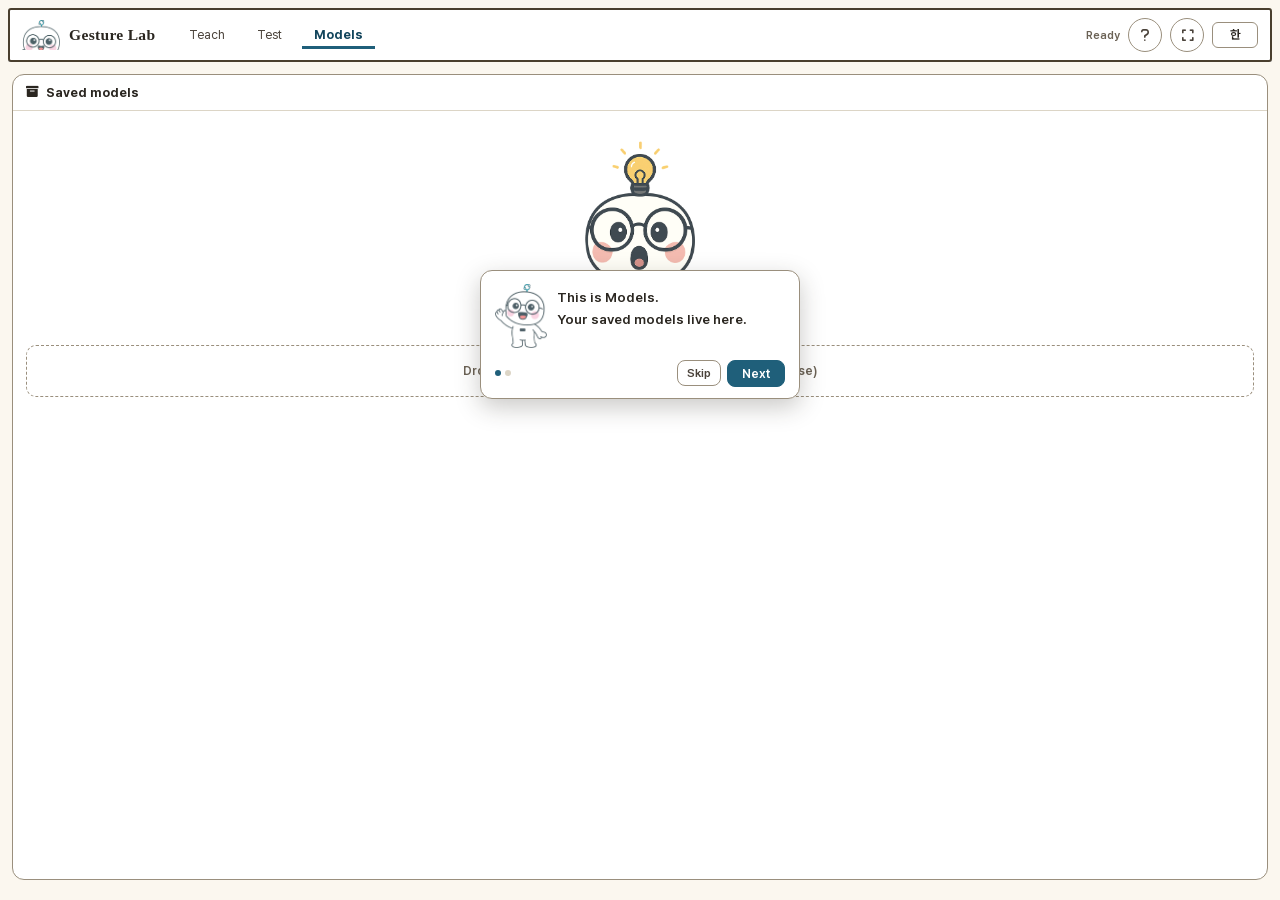
==== storage.html @ 45079a60 "시험실 교통정리 — 관찰하기 모드 신설 + 단계 표시줄 반응형 - 관찰하기(기본 모드): 손/얼굴/포즈/사물 눈을 켜고 끄며 학습 없이 바로 본다   · 왼쪽: 무엇을 볼까요 토글" ====
<!DOCTYPE html>
<html lang="ko">
<head>
<meta charset="utf-8">
<meta name="viewport" content="width=device-width,initial-scale=1">
<title>제스처 랩 — 보관함</title>
<link rel="icon" type="image/png" href="assets/img/favicon.png">
<link rel="manifest" href="manifest.webmanifest">
<meta name="theme-color" content="#FBF7EF">
<link rel="stylesheet" href="assets/fonts/pretendard.css?v=16">
<link rel="stylesheet" href="css/all.min.css?v=16">
<link rel="stylesheet" href="css/ui.css?v=16">
<link rel="stylesheet" href="css/theme-maker.css?v=16">
<link rel="stylesheet" href="css/app.css?v=16">
</head>
<body>

<header data-tab="storage.html"></header>

<div id="glMain">
  <div class="pan" style="flex:1">
    <div class="ph"><i class="fa-solid fa-box-archive"></i>저장한 모델</div>
    <div class="pb">
      <div id="stEmpty" class="hint" style="margin-top:0;display:none">
        <img src="assets/img/pibo-idea.png" alt="" style="width:110px;display:block;margin:18px auto 10px">
        <div style="text-align:center;font-size:12.5px">
          아직 저장한 모델이 없어요.<br><a href="index.html" style="color:var(--acc-ink)">학습실</a>에서 만들어 보세요.
        </div>
      </div>
      <div style="overflow-x:auto">
        <table id="stTable" style="display:none">
          <thead>
            <tr><th>이름</th><th>무엇을 보나</th><th>종류</th><th>예시</th><th>맞힌 비율</th><th>만든 날</th><th></th></tr>
          </thead>
          <tbody id="stBody"></tbody>
        </table>
      </div>

      <div class="dropzone" id="dropZone">
        내보낸 zip 파일을 여기에 놓으면 다시 들어와요. (눌러서 고르기)
      </div>
      <input type="file" id="impFile" accept=".zip" style="display:none">
    </div>
  </div>
</div>

<div id="toast"></div>

<script src="lib/nav.js?v=16"></script>
<script src="lib/i18n.js?v=16"></script>
<script src="lib/tour.js?v=16"></script>
<script src="vendor/tfjs/tf.min.js"></script>
<script src="lib/jszip.min.js"></script>
<script type="module" src="lib/storage_page.js?v=16"></script>
</body>
</html>
---- assets/fonts/pretendard.css ----
/*
Copyright (c) 2021 Kil Hyung-jin, with Reserved Font Name Pretendard.
https://github.com/orioncactus/pretendard

This Font Software is licensed under the SIL Open Font License, Version 1.1.
This license is copied below, and is also available with a FAQ at:
http://scripts.sil.org/OFL
*/
/* [0] */
@font-face {
	font-family: 'Pretendard Variable';
	font-style: normal;
	font-display: swap;
	font-weight: 45 920;
	src: url(./woff2-dynamic-subset/PretendardVariable.subset.0.woff2) format('woff2-variations');
	unicode-range: U+f9ca-fa0b, U+ff03-ff05, U+ff07, U+ff0a-ff0b, U+ff0d-ff19, U+ff1b, U+ff1d, U+ff20-ff5b, U+ff5d, U+ffe0-ffe3, U+ffe5-ffe6;
}

/* [1] */
@font-face {
	font-family: 'Pretendard Variable';
	font-style: normal;
	font-display: swap;
	font-weight: 45 920;
	src: url(./woff2-dynamic-subset/PretendardVariable.subset.1.woff2) format('woff2-variations');
	unicode-range: U+d723-d728, U+d72a-d733, U+d735-d748, U+d74a-d74f, U+d752-d753, U+d755-d757, U+d75a-d75f, U+d762-d764, U+d766-d768, U+d76a-d76b, U+d76d-d76f, U+d771-d787, U+d789-d78b, U+d78d-d78f, U+d791-d797, U+d79a, U+d79c, U+d79e-d7a3, U+f900-f909, U+f90b-f92e;
}

/* [2] */
@font-face {
	font-family: 'Pretendard Variable';
	font-style: normal;
	font-display: swap;
	font-weight: 45 920;
	src: url(./woff2-dynamic-subset/PretendardVariable.subset.2.woff2) format('woff2-variations');
	unicode-range: U+d679-d68b, U+d68e-d69e, U+d6a0, U+d6a2-d6a7, U+d6a9-d6c3, U+d6c6-d6c7, U+d6c9-d6cb, U+d6cd-d6d3, U+d6d5-d6d6, U+d6d8-d6e3, U+d6e5-d6e7, U+d6e9-d6fb, U+d6fd-d717, U+d719-d71f, U+d721-d722;
}

/* [3] */
@font-face {
	font-family: 'Pretendard Variable';
	font-style: normal;
	font-display: swap;
	font-weight: 45 920;
	src: url(./woff2-dynamic-subset/PretendardVariable.subset.3.woff2) format('woff2-variations');
	unicode-range: U+d5bc-d5c7, U+d5ca-d5cb, U+d5cd-d5cf, U+d5d1-d5d7, U+d5d9-d5da, U+d5dc, U+d5de-d5e3, U+d5e6-d5e7, U+d5e9-d5eb, U+d5ed-d5f6, U+d5f8, U+d5fa-d5ff, U+d602-d603, U+d605-d607, U+d609-d60f, U+d612-d613, U+d616-d61b, U+d61d-d637, U+d63a-d63b, U+d63d-d63f, U+d641-d647, U+d64a-d64c, U+d64e-d653, U+d656-d657, U+d659-d65b, U+d65d-d666, U+d668, U+d66a-d678;
}

/* [4] */
@font-face {
	font-family: 'Pretendard Variable';
	font-style: normal;
	font-display: swap;
	font-weight: 45 920;
	src: url(./woff2-dynamic-subset/PretendardVariable.subset.4.woff2) format('woff2-variations');
	unicode-range: U+d507, U+d509-d50b, U+d50d-d513, U+d515-d53b, U+d53e-d53f, U+d541-d543, U+d545-d54c, U+d54e, U+d550, U+d552-d557, U+d55a-d55b, U+d55d-d55f, U+d561-d564, U+d566-d567, U+d56a, U+d56c, U+d56e-d573, U+d576-d577, U+d579-d583, U+d585-d586, U+d58a-d5a4, U+d5a6-d5bb;
}

/* [5] */
@font-face {
	font-family: 'Pretendard Variable';
	font-style: normal;
	font-display: swap;
	font-weight: 45 920;
	src: url(./woff2-dynamic-subset/PretendardVariable.subset.5.woff2) format('woff2-variations');
	unicode-range: U+d464-d477, U+d47a-d47b, U+d47d-d47f, U+d481-d487, U+d489-d48a, U+d48c, U+d48e-d4e7, U+d4e9-d503, U+d505-d506;
}

/* [6] */
@font-face {
	font-family: 'Pretendard Variable';
	font-style: normal;
	font-display: swap;
	font-weight: 45 920;
	src: url(./woff2-dynamic-subset/PretendardVariable.subset.6.woff2) format('woff2-variations');
	unicode-range: U+d3bf-d3c7, U+d3ca-d3cf, U+d3d1-d3eb, U+d3ee-d3ef, U+d3f1-d3f3, U+d3f5-d3fb, U+d3fd-d400, U+d402-d45b, U+d45d-d463;
}

/* [7] */
@font-face {
	font-family: 'Pretendard Variable';
	font-style: normal;
	font-display: swap;
	font-weight: 45 920;
	src: url(./woff2-dynamic-subset/PretendardVariable.subset.7.woff2) format('woff2-variations');
	unicode-range: U+d2ff, U+d302-d304, U+d306-d30b, U+d30f, U+d311-d313, U+d315-d31b, U+d31e, U+d322-d324, U+d326-d327, U+d32a-d32b, U+d32d-d32f, U+d331-d337, U+d339-d33c, U+d33e-d37b, U+d37e-d37f, U+d381-d383, U+d385-d38b, U+d38e-d390, U+d392-d397, U+d39a-d39b, U+d39d-d39f, U+d3a1-d3a7, U+d3a9-d3aa, U+d3ac, U+d3ae-d3b3, U+d3b5-d3b7, U+d3b9-d3bb, U+d3bd-d3be;
}

/* [8] */
@font-face {
	font-family: 'Pretendard Variable';
	font-style: normal;
	font-display: swap;
	font-weight: 45 920;
	src: url(./woff2-dynamic-subset/PretendardVariable.subset.8.woff2) format('woff2-variations');
	unicode-range: U+d257-d27f, U+d281-d29b, U+d29d-d29f, U+d2a1-d2ab, U+d2ad-d2b7, U+d2ba-d2bb, U+d2bd-d2bf, U+d2c1-d2c7, U+d2c9-d2ef, U+d2f2-d2f3, U+d2f5-d2f7, U+d2f9-d2fe;
}

/* [9] */
@font-face {
	font-family: 'Pretendard Variable';
	font-style: normal;
	font-display: swap;
	font-weight: 45 920;
	src: url(./woff2-dynamic-subset/PretendardVariable.subset.9.woff2) format('woff2-variations');
	unicode-range: U+d1b4, U+d1b6-d1f3, U+d1f5-d22b, U+d22e-d22f, U+d231-d233, U+d235-d23b, U+d23d-d240, U+d242-d256;
}

/* [10] */
@font-face {
	font-family: 'Pretendard Variable';
	font-style: normal;
	font-display: swap;
	font-weight: 45 920;
	src: url(./woff2-dynamic-subset/PretendardVariable.subset.10.woff2) format('woff2-variations');
	unicode-range: U+d105-d12f, U+d132-d133, U+d135-d137, U+d139-d13f, U+d141-d142, U+d144, U+d146-d14b, U+d14e-d14f, U+d151-d153, U+d155-d15b, U+d15e-d187, U+d189-d19f, U+d1a2-d1a3, U+d1a5-d1a7, U+d1a9-d1af, U+d1b2-d1b3;
}

/* [11] */
@font-face {
	font-family: 'Pretendard Variable';
	font-style: normal;
	font-display: swap;
	font-weight: 45 920;
	src: url(./woff2-dynamic-subset/PretendardVariable.subset.11.woff2) format('woff2-variations');
	unicode-range: U+d04b-d04f, U+d051-d057, U+d059-d06b, U+d06d-d06f, U+d071-d073, U+d075-d07b, U+d07e-d0a3, U+d0a6-d0a7, U+d0a9-d0ab, U+d0ad-d0b3, U+d0b6, U+d0b8, U+d0ba-d0bf, U+d0c2-d0c3, U+d0c5-d0c7, U+d0c9-d0cf, U+d0d2, U+d0d6-d0db, U+d0de-d0df, U+d0e1-d0e3, U+d0e5-d0eb, U+d0ee-d0f0, U+d0f2-d104;
}

/* [12] */
@font-face {
	font-family: 'Pretendard Variable';
	font-style: normal;
	font-display: swap;
	font-weight: 45 920;
	src: url(./woff2-dynamic-subset/PretendardVariable.subset.12.woff2) format('woff2-variations');
	unicode-range: U+cfa2-cfc3, U+cfc5-cfdf, U+cfe2-cfe3, U+cfe5-cfe7, U+cfe9-cff4, U+cff6-cffb, U+cffd-cfff, U+d001-d003, U+d005-d017, U+d019-d033, U+d036-d037, U+d039-d03b, U+d03d-d04a;
}

/* [13] */
@font-face {
	font-family: 'Pretendard Variable';
	font-style: normal;
	font-display: swap;
	font-weight: 45 920;
	src: url(./woff2-dynamic-subset/PretendardVariable.subset.13.woff2) format('woff2-variations');
	unicode-range: U+cef0-cef3, U+cef6, U+cef9-ceff, U+cf01-cf03, U+cf05-cf07, U+cf09-cf0f, U+cf11-cf12, U+cf14-cf1b, U+cf1d-cf1f, U+cf21-cf2f, U+cf31-cf53, U+cf56-cf57, U+cf59-cf5b, U+cf5d-cf63, U+cf66, U+cf68, U+cf6a-cf6f, U+cf71-cf84, U+cf86-cf8b, U+cf8d-cfa1;
}

/* [14] */
@font-face {
	font-family: 'Pretendard Variable';
	font-style: normal;
	font-display: swap;
	font-weight: 45 920;
	src: url(./woff2-dynamic-subset/PretendardVariable.subset.14.woff2) format('woff2-variations');
	unicode-range: U+ce3c-ce57, U+ce5a-ce5b, U+ce5d-ce5f, U+ce61-ce67, U+ce6a, U+ce6c, U+ce6e-ce73, U+ce76-ce77, U+ce79-ce7b, U+ce7d-ce83, U+ce85-ce88, U+ce8a-ce8f, U+ce91-ce93, U+ce95-ce97, U+ce99-ce9f, U+cea2, U+cea4-ceab, U+cead-cee3, U+cee6-cee7, U+cee9-ceeb, U+ceed-ceef;
}

/* [15] */
@font-face {
	font-family: 'Pretendard Variable';
	font-style: normal;
	font-display: swap;
	font-weight: 45 920;
	src: url(./woff2-dynamic-subset/PretendardVariable.subset.15.woff2) format('woff2-variations');
	unicode-range: U+cd92-cd93, U+cd96-cd97, U+cd99-cd9b, U+cd9d-cda3, U+cda6-cda8, U+cdaa-cdaf, U+cdb1-cdc3, U+cdc5-cdcb, U+cdcd-cde7, U+cde9-ce03, U+ce05-ce1f, U+ce22-ce34, U+ce36-ce3b;
}

/* [16] */
@font-face {
	font-family: 'Pretendard Variable';
	font-style: normal;
	font-display: swap;
	font-weight: 45 920;
	src: url(./woff2-dynamic-subset/PretendardVariable.subset.16.woff2) format('woff2-variations');
	unicode-range: U+ccef-cd07, U+cd0a-cd0b, U+cd0d-cd1a, U+cd1c, U+cd1e-cd2b, U+cd2d-cd5b, U+cd5d-cd77, U+cd79-cd91;
}

/* [17] */
@font-face {
	font-family: 'Pretendard Variable';
	font-style: normal;
	font-display: swap;
	font-weight: 45 920;
	src: url(./woff2-dynamic-subset/PretendardVariable.subset.17.woff2) format('woff2-variations');
	unicode-range: U+cc3f-cc43, U+cc46-cc47, U+cc49-cc4b, U+cc4d-cc53, U+cc55-cc58, U+cc5a-cc5f, U+cc61-cc97, U+cc9a-cc9b, U+cc9d-cc9f, U+cca1-cca7, U+ccaa, U+ccac, U+ccae-ccb3, U+ccb6-ccb7, U+ccb9-ccbb, U+ccbd-cccf, U+ccd1-cce3, U+cce5-ccee;
}

/* [18] */
@font-face {
	font-family: 'Pretendard Variable';
	font-style: normal;
	font-display: swap;
	font-weight: 45 920;
	src: url(./woff2-dynamic-subset/PretendardVariable.subset.18.woff2) format('woff2-variations');
	unicode-range: U+cb91-cbd3, U+cbd5-cbe3, U+cbe5-cc0b, U+cc0e-cc0f, U+cc11-cc13, U+cc15-cc1b, U+cc1d-cc20, U+cc23-cc27, U+cc2a-cc2b, U+cc2d, U+cc2f, U+cc31-cc37, U+cc3a, U+cc3c;
}

/* [19] */
@font-face {
	font-family: 'Pretendard Variable';
	font-style: normal;
	font-display: swap;
	font-weight: 45 920;
	src: url(./woff2-dynamic-subset/PretendardVariable.subset.19.woff2) format('woff2-variations');
	unicode-range: U+caf4-cb47, U+cb4a-cb90;
}

/* [20] */
@font-face {
	font-family: 'Pretendard Variable';
	font-style: normal;
	font-display: swap;
	font-weight: 45 920;
	src: url(./woff2-dynamic-subset/PretendardVariable.subset.20.woff2) format('woff2-variations');
	unicode-range: U+ca4a-ca4b, U+ca4e-ca4f, U+ca51-ca53, U+ca55-ca5b, U+ca5d-ca60, U+ca62-ca83, U+ca85-cabb, U+cabe-cabf, U+cac1-cac3, U+cac5-cacb, U+cacd-cad0, U+cad2, U+cad4-cad8, U+cada-caf3;
}

/* [21] */
@font-face {
	font-family: 'Pretendard Variable';
	font-style: normal;
	font-display: swap;
	font-weight: 45 920;
	src: url(./woff2-dynamic-subset/PretendardVariable.subset.21.woff2) format('woff2-variations');
	unicode-range: U+c996-c997, U+c99a-c99c, U+c99e-c9bf, U+c9c2-c9c3, U+c9c5-c9c7, U+c9c9-c9cf, U+c9d2, U+c9d4, U+c9d7-c9d8, U+c9db, U+c9de-c9df, U+c9e1-c9e3, U+c9e5-c9e6, U+c9e8-c9eb, U+c9ee-c9f0, U+c9f2-c9f7, U+c9f9-ca0b, U+ca0d-ca28, U+ca2a-ca49;
}

/* [22] */
@font-face {
	font-family: 'Pretendard Variable';
	font-style: normal;
	font-display: swap;
	font-weight: 45 920;
	src: url(./woff2-dynamic-subset/PretendardVariable.subset.22.woff2) format('woff2-variations');
	unicode-range: U+c8e9-c8f4, U+c8f6-c8fb, U+c8fe-c8ff, U+c901-c903, U+c905-c90b, U+c90e-c910, U+c912-c917, U+c919-c92b, U+c92d-c94f, U+c951-c953, U+c955-c96b, U+c96d-c973, U+c975-c987, U+c98a-c98b, U+c98d-c98f, U+c991-c995;
}

/* [23] */
@font-face {
	font-family: 'Pretendard Variable';
	font-style: normal;
	font-display: swap;
	font-weight: 45 920;
	src: url(./woff2-dynamic-subset/PretendardVariable.subset.23.woff2) format('woff2-variations');
	unicode-range: U+c841-c84b, U+c84d-c86f, U+c872-c873, U+c875-c877, U+c879-c87f, U+c882-c884, U+c887-c88a, U+c88d-c8c3, U+c8c5-c8df, U+c8e1-c8e8;
}

/* [24] */
@font-face {
	font-family: 'Pretendard Variable';
	font-style: normal;
	font-display: swap;
	font-weight: 45 920;
	src: url(./woff2-dynamic-subset/PretendardVariable.subset.24.woff2) format('woff2-variations');
	unicode-range: U+c779-c77b, U+c77e-c782, U+c786, U+c78b, U+c78d, U+c78f, U+c792-c793, U+c795, U+c797, U+c799-c79f, U+c7a2, U+c7a7-c7ab, U+c7ae-c7bb, U+c7bd-c7c0, U+c7c2-c7c7, U+c7c9-c7dc, U+c7de-c7ff, U+c802-c803, U+c805-c807, U+c809, U+c80b-c80f, U+c812, U+c814, U+c817-c81b, U+c81e-c81f, U+c821-c823, U+c825-c82e, U+c830-c837, U+c839-c83b, U+c83d-c840;
}

/* [25] */
@font-face {
	font-family: 'Pretendard Variable';
	font-style: normal;
	font-display: swap;
	font-weight: 45 920;
	src: url(./woff2-dynamic-subset/PretendardVariable.subset.25.woff2) format('woff2-variations');
	unicode-range: U+c6bb-c6bf, U+c6c2, U+c6c4, U+c6c6-c6cb, U+c6ce-c6cf, U+c6d1-c6d3, U+c6d5-c6db, U+c6dd-c6df, U+c6e1-c6e7, U+c6e9-c6eb, U+c6ed-c6ef, U+c6f1-c6f8, U+c6fa-c703, U+c705-c707, U+c709-c70b, U+c70d-c716, U+c718, U+c71a-c71f, U+c722-c723, U+c725-c727, U+c729-c734, U+c736-c73b, U+c73e-c73f, U+c741-c743, U+c745-c74b, U+c74e-c750, U+c752-c757, U+c759-c773, U+c776-c777;
}

/* [26] */
@font-face {
	font-family: 'Pretendard Variable';
	font-style: normal;
	font-display: swap;
	font-weight: 45 920;
	src: url(./woff2-dynamic-subset/PretendardVariable.subset.26.woff2) format('woff2-variations');
	unicode-range: U+c5f5-c5fb, U+c5fe, U+c602-c605, U+c607, U+c609-c60f, U+c611-c61a, U+c61c-c623, U+c626-c627, U+c629-c62b, U+c62d, U+c62f-c632, U+c636, U+c638, U+c63a-c63f, U+c642-c643, U+c645-c647, U+c649-c652, U+c656-c65b, U+c65d-c65f, U+c661-c663, U+c665-c677, U+c679-c67b, U+c67d-c693, U+c696-c697, U+c699-c69b, U+c69d-c6a3, U+c6a6, U+c6a8, U+c6aa-c6af, U+c6b2-c6b3, U+c6b5-c6b7, U+c6b9-c6ba;
}

/* [27] */
@font-face {
	font-family: 'Pretendard Variable';
	font-style: normal;
	font-display: swap;
	font-weight: 45 920;
	src: url(./woff2-dynamic-subset/PretendardVariable.subset.27.woff2) format('woff2-variations');
	unicode-range: U+c517-c527, U+c52a-c52b, U+c52d-c52f, U+c531-c538, U+c53a, U+c53c, U+c53e-c543, U+c546-c547, U+c54b, U+c54d-c552, U+c556, U+c55a-c55b, U+c55d, U+c55f, U+c562-c563, U+c565-c567, U+c569-c56f, U+c572, U+c574, U+c576-c57b, U+c57e-c57f, U+c581-c583, U+c585-c586, U+c588-c58b, U+c58e, U+c590, U+c592-c596, U+c599-c5b3, U+c5b6-c5b7, U+c5ba, U+c5be-c5c3, U+c5ca-c5cb, U+c5cd, U+c5cf, U+c5d2-c5d3, U+c5d5-c5d7, U+c5d9-c5df, U+c5e1-c5e2, U+c5e4, U+c5e6-c5eb, U+c5ef, U+c5f1-c5f3;
}

/* [28] */
@font-face {
	font-family: 'Pretendard Variable';
	font-style: normal;
	font-display: swap;
	font-weight: 45 920;
	src: url(./woff2-dynamic-subset/PretendardVariable.subset.28.woff2) format('woff2-variations');
	unicode-range: U+c475-c4ef, U+c4f2-c4f3, U+c4f5-c4f7, U+c4f9-c4ff, U+c502-c50b, U+c50d-c516;
}

/* [29] */
@font-face {
	font-family: 'Pretendard Variable';
	font-style: normal;
	font-display: swap;
	font-weight: 45 920;
	src: url(./woff2-dynamic-subset/PretendardVariable.subset.29.woff2) format('woff2-variations');
	unicode-range: U+c3d0-c3d7, U+c3da-c3db, U+c3dd-c3de, U+c3e1-c3ec, U+c3ee-c3f3, U+c3f5-c42b, U+c42d-c463, U+c466-c474;
}

/* [30] */
@font-face {
	font-family: 'Pretendard Variable';
	font-style: normal;
	font-display: swap;
	font-weight: 45 920;
	src: url(./woff2-dynamic-subset/PretendardVariable.subset.30.woff2) format('woff2-variations');
	unicode-range: U+c32b-c367, U+c36a-c36b, U+c36d-c36f, U+c371-c377, U+c37a-c37b, U+c37e-c383, U+c385-c387, U+c389-c3cf;
}

/* [31] */
@font-face {
	font-family: 'Pretendard Variable';
	font-style: normal;
	font-display: swap;
	font-weight: 45 920;
	src: url(./woff2-dynamic-subset/PretendardVariable.subset.31.woff2) format('woff2-variations');
	unicode-range: U+c26a-c26b, U+c26d-c26f, U+c271-c273, U+c275-c27b, U+c27e-c287, U+c289-c28f, U+c291-c297, U+c299-c29a, U+c29c-c2a3, U+c2a5-c2a7, U+c2a9-c2ab, U+c2ad-c2b3, U+c2b6, U+c2b8, U+c2ba-c2bb, U+c2bd-c2db, U+c2de-c2df, U+c2e1-c2e2, U+c2e5-c2ea, U+c2ee, U+c2f0, U+c2f2-c2f5, U+c2f7, U+c2fa-c2fb, U+c2fd-c2ff, U+c301-c307, U+c309-c30c, U+c30e-c312, U+c315-c323, U+c325-c328, U+c32a;
}

/* [32] */
@font-face {
	font-family: 'Pretendard Variable';
	font-style: normal;
	font-display: swap;
	font-weight: 45 920;
	src: url(./woff2-dynamic-subset/PretendardVariable.subset.32.woff2) format('woff2-variations');
	unicode-range: U+c1bc-c1c3, U+c1c5-c1df, U+c1e1-c1fb, U+c1fd-c203, U+c205-c20c, U+c20e, U+c210-c217, U+c21a-c21b, U+c21d-c21e, U+c221-c227, U+c229-c22a, U+c22c, U+c22e, U+c230, U+c233-c24f, U+c251-c257, U+c259-c269;
}

/* [33] */
@font-face {
	font-family: 'Pretendard Variable';
	font-style: normal;
	font-display: swap;
	font-weight: 45 920;
	src: url(./woff2-dynamic-subset/PretendardVariable.subset.33.woff2) format('woff2-variations');
	unicode-range: U+c101-c11b, U+c11f, U+c121-c123, U+c125-c12b, U+c12e, U+c132-c137, U+c13a-c13b, U+c13d-c13f, U+c141-c147, U+c14a, U+c14c-c153, U+c155-c157, U+c159-c15b, U+c15d-c166, U+c169-c16f, U+c171-c177, U+c179-c18b, U+c18e-c18f, U+c191-c193, U+c195-c19b, U+c19d-c19e, U+c1a0, U+c1a2-c1a4, U+c1a6-c1bb;
}

/* [34] */
@font-face {
	font-family: 'Pretendard Variable';
	font-style: normal;
	font-display: swap;
	font-weight: 45 920;
	src: url(./woff2-dynamic-subset/PretendardVariable.subset.34.woff2) format('woff2-variations');
	unicode-range: U+c049-c057, U+c059-c05b, U+c05d-c05f, U+c061-c067, U+c069-c08f, U+c091-c0ab, U+c0ae-c0af, U+c0b1-c0b3, U+c0b5, U+c0b7-c0bb, U+c0be, U+c0c2-c0c7, U+c0ca-c0cb, U+c0cd-c0cf, U+c0d1-c0d7, U+c0d9-c0da, U+c0dc, U+c0de-c0e3, U+c0e5-c0eb, U+c0ed-c0f3, U+c0f6, U+c0f8, U+c0fa-c0ff;
}

/* [35] */
@font-face {
	font-family: 'Pretendard Variable';
	font-style: normal;
	font-display: swap;
	font-weight: 45 920;
	src: url(./woff2-dynamic-subset/PretendardVariable.subset.35.woff2) format('woff2-variations');
	unicode-range: U+bfa7-bfaf, U+bfb1-bfc4, U+bfc6-bfcb, U+bfce-bfcf, U+bfd1-bfd3, U+bfd5-bfdb, U+bfdd-c048;
}

/* [36] */
@font-face {
	font-family: 'Pretendard Variable';
	font-style: normal;
	font-display: swap;
	font-weight: 45 920;
	src: url(./woff2-dynamic-subset/PretendardVariable.subset.36.woff2) format('woff2-variations');
	unicode-range: U+bf07, U+bf09-bf3f, U+bf41-bf4f, U+bf52-bf54, U+bf56-bfa6;
}

/* [37] */
@font-face {
	font-family: 'Pretendard Variable';
	font-style: normal;
	font-display: swap;
	font-weight: 45 920;
	src: url(./woff2-dynamic-subset/PretendardVariable.subset.37.woff2) format('woff2-variations');
	unicode-range: U+be56, U+be58, U+be5c-be5f, U+be62-be63, U+be65-be67, U+be69-be74, U+be76-be7b, U+be7e-be7f, U+be81-be8e, U+be90, U+be92-bea7, U+bea9-becf, U+bed2-bed3, U+bed5-bed6, U+bed9-bee3, U+bee6-bf06;
}

/* [38] */
@font-face {
	font-family: 'Pretendard Variable';
	font-style: normal;
	font-display: swap;
	font-weight: 45 920;
	src: url(./woff2-dynamic-subset/PretendardVariable.subset.38.woff2) format('woff2-variations');
	unicode-range: U+bdb0-bdd3, U+bdd5-bdef, U+bdf1-be0b, U+be0d-be0f, U+be11-be13, U+be15-be43, U+be46-be47, U+be49-be4b, U+be4d-be53;
}

/* [39] */
@font-face {
	font-family: 'Pretendard Variable';
	font-style: normal;
	font-display: swap;
	font-weight: 45 920;
	src: url(./woff2-dynamic-subset/PretendardVariable.subset.39.woff2) format('woff2-variations');
	unicode-range: U+bd03, U+bd06, U+bd08, U+bd0a-bd0f, U+bd11-bd22, U+bd25-bd47, U+bd49-bd58, U+bd5a-bd7f, U+bd82-bd83, U+bd85-bd87, U+bd8a-bd8f, U+bd91-bd92, U+bd94, U+bd96-bd98, U+bd9a-bdaf;
}

/* [40] */
@font-face {
	font-family: 'Pretendard Variable';
	font-style: normal;
	font-display: swap;
	font-weight: 45 920;
	src: url(./woff2-dynamic-subset/PretendardVariable.subset.40.woff2) format('woff2-variations');
	unicode-range: U+bc4e-bc83, U+bc86-bc87, U+bc89-bc8b, U+bc8d-bc93, U+bc96, U+bc98, U+bc9b-bc9f, U+bca2-bca3, U+bca5-bca7, U+bca9-bcb2, U+bcb4-bcbb, U+bcbe-bcbf, U+bcc1-bcc3, U+bcc5-bccc, U+bcce-bcd0, U+bcd2-bcd4, U+bcd6-bcf3, U+bcf7, U+bcf9-bcfb, U+bcfd-bd02;
}

/* [41] */
@font-face {
	font-family: 'Pretendard Variable';
	font-style: normal;
	font-display: swap;
	font-weight: 45 920;
	src: url(./woff2-dynamic-subset/PretendardVariable.subset.41.woff2) format('woff2-variations');
	unicode-range: U+bb90-bba3, U+bba5-bbab, U+bbad-bbbf, U+bbc1-bbf7, U+bbfa-bbfb, U+bbfd-bbfe, U+bc01-bc07, U+bc09-bc0a, U+bc0e, U+bc10, U+bc12-bc13, U+bc17, U+bc19-bc1a, U+bc1e, U+bc20-bc23, U+bc26, U+bc28, U+bc2a-bc2c, U+bc2e-bc2f, U+bc32-bc33, U+bc35-bc37, U+bc39-bc3f, U+bc41-bc42, U+bc44, U+bc46-bc48, U+bc4a-bc4d;
}

/* [42] */
@font-face {
	font-family: 'Pretendard Variable';
	font-style: normal;
	font-display: swap;
	font-weight: 45 920;
	src: url(./woff2-dynamic-subset/PretendardVariable.subset.42.woff2) format('woff2-variations');
	unicode-range: U+bae6-bafb, U+bafd-bb17, U+bb19-bb33, U+bb37, U+bb39-bb3a, U+bb3d-bb43, U+bb45-bb46, U+bb48, U+bb4a-bb4f, U+bb51-bb53, U+bb55-bb57, U+bb59-bb62, U+bb64-bb8f;
}

/* [43] */
@font-face {
	font-family: 'Pretendard Variable';
	font-style: normal;
	font-display: swap;
	font-weight: 45 920;
	src: url(./woff2-dynamic-subset/PretendardVariable.subset.43.woff2) format('woff2-variations');
	unicode-range: U+ba30-ba37, U+ba3a-ba3b, U+ba3d-ba3f, U+ba41-ba47, U+ba49-ba4a, U+ba4c, U+ba4e-ba53, U+ba56-ba57, U+ba59-ba5b, U+ba5d-ba63, U+ba65-ba66, U+ba68-ba6f, U+ba71-ba73, U+ba75-ba77, U+ba79-ba84, U+ba86, U+ba88-baa7, U+baaa, U+baad-baaf, U+bab1-bab7, U+baba, U+babc, U+babe-bae5;
}

/* [44] */
@font-face {
	font-family: 'Pretendard Variable';
	font-style: normal;
	font-display: swap;
	font-weight: 45 920;
	src: url(./woff2-dynamic-subset/PretendardVariable.subset.44.woff2) format('woff2-variations');
	unicode-range: U+b96e-b973, U+b976-b977, U+b979-b97b, U+b97d-b983, U+b986, U+b988, U+b98a-b98d, U+b98f-b9ab, U+b9ae-b9af, U+b9b1-b9b3, U+b9b5-b9bb, U+b9be, U+b9c0, U+b9c2-b9c7, U+b9ca-b9cb, U+b9cd, U+b9d2-b9d7, U+b9da, U+b9dc, U+b9df-b9e0, U+b9e2, U+b9e6-b9e7, U+b9e9-b9f3, U+b9f6, U+b9f8, U+b9fb-ba2f;
}

/* [45] */
@font-face {
	font-family: 'Pretendard Variable';
	font-style: normal;
	font-display: swap;
	font-weight: 45 920;
	src: url(./woff2-dynamic-subset/PretendardVariable.subset.45.woff2) format('woff2-variations');
	unicode-range: U+b8bf-b8cb, U+b8cd-b8e0, U+b8e2-b8e7, U+b8ea-b8eb, U+b8ed-b8ef, U+b8f1-b8f7, U+b8fa, U+b8fc, U+b8fe-b903, U+b905-b917, U+b919-b91f, U+b921-b93b, U+b93d-b957, U+b95a-b95b, U+b95d-b95f, U+b961-b967, U+b969-b96c;
}

/* [46] */
@font-face {
	font-family: 'Pretendard Variable';
	font-style: normal;
	font-display: swap;
	font-weight: 45 920;
	src: url(./woff2-dynamic-subset/PretendardVariable.subset.46.woff2) format('woff2-variations');
	unicode-range: U+b80d-b80f, U+b811-b817, U+b81a, U+b81c-b823, U+b826-b827, U+b829-b82b, U+b82d-b833, U+b836, U+b83a-b83f, U+b841-b85b, U+b85e-b85f, U+b861-b863, U+b865-b86b, U+b86e, U+b870, U+b872-b8af, U+b8b1-b8be;
}

/* [47] */
@font-face {
	font-family: 'Pretendard Variable';
	font-style: normal;
	font-display: swap;
	font-weight: 45 920;
	src: url(./woff2-dynamic-subset/PretendardVariable.subset.47.woff2) format('woff2-variations');
	unicode-range: U+b74d-b75f, U+b761-b763, U+b765-b774, U+b776-b77b, U+b77e-b77f, U+b781-b783, U+b785-b78b, U+b78e, U+b792-b796, U+b79a-b79b, U+b79d-b7a7, U+b7aa, U+b7ae-b7b3, U+b7b6-b7c8, U+b7ca-b7eb, U+b7ee-b7ef, U+b7f1-b7f3, U+b7f5-b7fb, U+b7fe, U+b802-b806, U+b80a-b80b;
}

/* [48] */
@font-face {
	font-family: 'Pretendard Variable';
	font-style: normal;
	font-display: swap;
	font-weight: 45 920;
	src: url(./woff2-dynamic-subset/PretendardVariable.subset.48.woff2) format('woff2-variations');
	unicode-range: U+b6a7-b6aa, U+b6ac-b6b0, U+b6b2-b6ef, U+b6f1-b727, U+b72a-b72b, U+b72d-b72e, U+b731-b737, U+b739-b73a, U+b73c-b743, U+b745-b74c;
}

/* [49] */
@font-face {
	font-family: 'Pretendard Variable';
	font-style: normal;
	font-display: swap;
	font-weight: 45 920;
	src: url(./woff2-dynamic-subset/PretendardVariable.subset.49.woff2) format('woff2-variations');
	unicode-range: U+b605-b60f, U+b612-b617, U+b619-b624, U+b626-b69b, U+b69e-b6a3, U+b6a5-b6a6;
}

/* [50] */
@font-face {
	font-family: 'Pretendard Variable';
	font-style: normal;
	font-display: swap;
	font-weight: 45 920;
	src: url(./woff2-dynamic-subset/PretendardVariable.subset.50.woff2) format('woff2-variations');
	unicode-range: U+b55f, U+b562-b583, U+b585-b59f, U+b5a2-b5a3, U+b5a5-b5a7, U+b5a9-b5b2, U+b5b5-b5ba, U+b5bd-b604;
}

/* [51] */
@font-face {
	font-family: 'Pretendard Variable';
	font-style: normal;
	font-display: swap;
	font-weight: 45 920;
	src: url(./woff2-dynamic-subset/PretendardVariable.subset.51.woff2) format('woff2-variations');
	unicode-range: U+b4a5-b4b6, U+b4b8-b4bf, U+b4c1-b4c7, U+b4c9-b4db, U+b4de-b4df, U+b4e1-b4e2, U+b4e5-b4eb, U+b4ee, U+b4f0, U+b4f2-b513, U+b516-b517, U+b519-b51a, U+b51d-b523, U+b526, U+b528, U+b52b-b52f, U+b532-b533, U+b535-b537, U+b539-b53f, U+b541-b544, U+b546-b54b, U+b54d-b54f, U+b551-b55b, U+b55d-b55e;
}

/* [52] */
@font-face {
	font-family: 'Pretendard Variable';
	font-style: normal;
	font-display: swap;
	font-weight: 45 920;
	src: url(./woff2-dynamic-subset/PretendardVariable.subset.52.woff2) format('woff2-variations');
	unicode-range: U+b3f8-b3fb, U+b3fd-b40f, U+b411-b417, U+b419-b41b, U+b41d-b41f, U+b421-b427, U+b42a-b42b, U+b42d-b44f, U+b452-b453, U+b455-b457, U+b459-b45f, U+b462-b464, U+b466-b46b, U+b46d-b47f, U+b481-b4a3;
}

/* [53] */
@font-face {
	font-family: 'Pretendard Variable';
	font-style: normal;
	font-display: swap;
	font-weight: 45 920;
	src: url(./woff2-dynamic-subset/PretendardVariable.subset.53.woff2) format('woff2-variations');
	unicode-range: U+b342-b353, U+b356-b357, U+b359-b35b, U+b35d-b35e, U+b360-b363, U+b366, U+b368, U+b36a-b36d, U+b36f, U+b372-b373, U+b375-b377, U+b379-b37f, U+b381-b382, U+b384, U+b386-b38b, U+b38d-b3c3, U+b3c6-b3c7, U+b3c9-b3ca, U+b3cd-b3d3, U+b3d6, U+b3d8, U+b3da-b3f7;
}

/* [54] */
@font-face {
	font-family: 'Pretendard Variable';
	font-style: normal;
	font-display: swap;
	font-weight: 45 920;
	src: url(./woff2-dynamic-subset/PretendardVariable.subset.54.woff2) format('woff2-variations');
	unicode-range: U+b27c-b283, U+b285-b28f, U+b292-b293, U+b295-b297, U+b29a-b29f, U+b2a1-b2a4, U+b2a7-b2a9, U+b2ab, U+b2ad-b2c7, U+b2ca-b2cb, U+b2cd-b2cf, U+b2d1-b2d7, U+b2da, U+b2dc, U+b2de-b2e3, U+b2e7, U+b2e9-b2ea, U+b2ef-b2f3, U+b2f6, U+b2f8, U+b2fa-b2fb, U+b2fd-b2fe, U+b302-b303, U+b305-b307, U+b309-b30f, U+b312, U+b316-b31b, U+b31d-b341;
}

/* [55] */
@font-face {
	font-family: 'Pretendard Variable';
	font-style: normal;
	font-display: swap;
	font-weight: 45 920;
	src: url(./woff2-dynamic-subset/PretendardVariable.subset.55.woff2) format('woff2-variations');
	unicode-range: U+b1d6-b1e7, U+b1e9-b1fc, U+b1fe-b203, U+b206-b207, U+b209-b20b, U+b20d-b213, U+b216-b21f, U+b221-b257, U+b259-b273, U+b275-b27b;
}

/* [56] */
@font-face {
	font-family: 'Pretendard Variable';
	font-style: normal;
	font-display: swap;
	font-weight: 45 920;
	src: url(./woff2-dynamic-subset/PretendardVariable.subset.56.woff2) format('woff2-variations');
	unicode-range: U+b120-b122, U+b126-b127, U+b129-b12b, U+b12d-b133, U+b136, U+b138, U+b13a-b13f, U+b142-b143, U+b145-b14f, U+b151-b153, U+b156-b157, U+b159-b177, U+b17a-b17b, U+b17d-b17f, U+b181-b187, U+b189-b18c, U+b18e-b191, U+b195-b1a7, U+b1a9-b1cb, U+b1cd-b1d5;
}

/* [57] */
@font-face {
	font-family: 'Pretendard Variable';
	font-style: normal;
	font-display: swap;
	font-weight: 45 920;
	src: url(./woff2-dynamic-subset/PretendardVariable.subset.57.woff2) format('woff2-variations');
	unicode-range: U+b05f-b07b, U+b07e-b07f, U+b081-b083, U+b085-b08b, U+b08d-b097, U+b09b, U+b09d-b09f, U+b0a2-b0a7, U+b0aa, U+b0b0, U+b0b2, U+b0b6-b0b7, U+b0b9-b0bb, U+b0bd-b0c3, U+b0c6-b0c7, U+b0ca-b0cf, U+b0d1-b0df, U+b0e1-b0e4, U+b0e6-b107, U+b10a-b10b, U+b10d-b10f, U+b111-b112, U+b114-b117, U+b119-b11a, U+b11c-b11f;
}

/* [58] */
@font-face {
	font-family: 'Pretendard Variable';
	font-style: normal;
	font-display: swap;
	font-weight: 45 920;
	src: url(./woff2-dynamic-subset/PretendardVariable.subset.58.woff2) format('woff2-variations');
	unicode-range: U+afac-afb7, U+afba-afbb, U+afbd-afbf, U+afc1-afc6, U+afca-afcc, U+afce-afd3, U+afd5-afe7, U+afe9-afef, U+aff1-b00b, U+b00d-b00f, U+b011-b013, U+b015-b01b, U+b01d-b027, U+b029-b043, U+b045-b047, U+b049, U+b04b, U+b04d-b052, U+b055-b056, U+b058-b05c, U+b05e;
}

/* [59] */
@font-face {
	font-family: 'Pretendard Variable';
	font-style: normal;
	font-display: swap;
	font-weight: 45 920;
	src: url(./woff2-dynamic-subset/PretendardVariable.subset.59.woff2) format('woff2-variations');
	unicode-range: U+af03-af07, U+af09-af2b, U+af2e-af33, U+af35-af3b, U+af3e-af40, U+af44-af47, U+af4a-af5c, U+af5e-af63, U+af65-af7f, U+af81-afab;
}

/* [60] */
@font-face {
	font-family: 'Pretendard Variable';
	font-style: normal;
	font-display: swap;
	font-weight: 45 920;
	src: url(./woff2-dynamic-subset/PretendardVariable.subset.60.woff2) format('woff2-variations');
	unicode-range: U+ae56-ae5b, U+ae5e-ae60, U+ae62-ae64, U+ae66-ae67, U+ae69-ae6b, U+ae6d-ae83, U+ae85-aebb, U+aebf, U+aec1-aec3, U+aec5-aecb, U+aece, U+aed0, U+aed2-aed7, U+aed9-aef3, U+aef5-af02;
}

/* [61] */
@font-face {
	font-family: 'Pretendard Variable';
	font-style: normal;
	font-display: swap;
	font-weight: 45 920;
	src: url(./woff2-dynamic-subset/PretendardVariable.subset.61.woff2) format('woff2-variations');
	unicode-range: U+ad9c-ada3, U+ada5-adbf, U+adc1-adc3, U+adc5-adc7, U+adc9-add2, U+add4-addb, U+addd-addf, U+ade1-ade3, U+ade5-adf7, U+adfa-adfb, U+adfd-adff, U+ae02-ae07, U+ae0a, U+ae0c, U+ae0e-ae13, U+ae15-ae2f, U+ae31-ae33, U+ae35-ae37, U+ae39-ae3f, U+ae42, U+ae44, U+ae46-ae49, U+ae4b, U+ae4f, U+ae51-ae53, U+ae55;
}

/* [62] */
@font-face {
	font-family: 'Pretendard Variable';
	font-style: normal;
	font-display: swap;
	font-weight: 45 920;
	src: url(./woff2-dynamic-subset/PretendardVariable.subset.62.woff2) format('woff2-variations');
	unicode-range: U+ace2-ace3, U+ace5-ace6, U+ace9-acef, U+acf2, U+acf4, U+acf7-acfb, U+acfe-acff, U+ad01-ad03, U+ad05-ad0b, U+ad0d-ad10, U+ad12-ad1b, U+ad1d-ad33, U+ad35-ad48, U+ad4a-ad4f, U+ad51-ad6b, U+ad6e-ad6f, U+ad71-ad72, U+ad77-ad7c, U+ad7e, U+ad80, U+ad82-ad87, U+ad89-ad8b, U+ad8d-ad8f, U+ad91-ad9b;
}

/* [63] */
@font-face {
	font-family: 'Pretendard Variable';
	font-style: normal;
	font-display: swap;
	font-weight: 45 920;
	src: url(./woff2-dynamic-subset/PretendardVariable.subset.63.woff2) format('woff2-variations');
	unicode-range: U+ac25-ac2c, U+ac2e, U+ac30, U+ac32-ac37, U+ac39-ac3f, U+ac41-ac4c, U+ac4e-ac6f, U+ac72-ac73, U+ac75-ac76, U+ac79-ac7f, U+ac82, U+ac84-ac88, U+ac8a-ac8b, U+ac8d-ac8f, U+ac91-ac93, U+ac95-ac9b, U+ac9d-ac9e, U+aca1-aca7, U+acab, U+acad-acaf, U+acb1-acb7, U+acba-acbb, U+acbe-acc0, U+acc2-acc3, U+acc5-acdf;
}

/* [64] */
@font-face {
	font-family: 'Pretendard Variable';
	font-style: normal;
	font-display: swap;
	font-weight: 45 920;
	src: url(./woff2-dynamic-subset/PretendardVariable.subset.64.woff2) format('woff2-variations');
	unicode-range: U+99df, U+99ed, U+99f1, U+99ff, U+9a01, U+9a08, U+9a0e-9a0f, U+9a19, U+9a2b, U+9a30, U+9a36-9a37, U+9a40, U+9a43, U+9a45, U+9a4d, U+9a55, U+9a57, U+9a5a-9a5b, U+9a5f, U+9a62, U+9a65, U+9a69-9a6a, U+9aa8, U+9ab8, U+9ad3, U+9ae5, U+9aee, U+9b1a, U+9b27, U+9b2a, U+9b31, U+9b3c, U+9b41-9b45, U+9b4f, U+9b54, U+9b5a, U+9b6f, U+9b8e, U+9b91, U+9b9f, U+9bab, U+9bae, U+9bc9, U+9bd6, U+9be4, U+9be8, U+9c0d, U+9c10, U+9c12, U+9c15, U+9c25, U+9c32, U+9c3b, U+9c47, U+9c49, U+9c57, U+9ce5, U+9ce7, U+9ce9, U+9cf3-9cf4, U+9cf6, U+9d09, U+9d1b, U+9d26, U+9d28, U+9d3b, U+9d51, U+9d5d, U+9d60-9d61, U+9d6c, U+9d72, U+9da9, U+9daf, U+9db4, U+9dc4, U+9dd7, U+9df2, U+9df8-9dfa, U+9e1a, U+9e1e, U+9e75, U+9e79, U+9e7d, U+9e7f, U+9e92-9e93, U+9e97, U+9e9d, U+9e9f, U+9ea5, U+9eb4-9eb5, U+9ebb, U+9ebe, U+9ec3, U+9ecd-9ece, U+9ed4, U+9ed8, U+9edb-9edc, U+9ede, U+9ee8, U+9ef4, U+9f07-9f08, U+9f0e, U+9f13, U+9f20, U+9f3b, U+9f4a-9f4b, U+9f4e, U+9f52, U+9f5f, U+9f61, U+9f67, U+9f6a, U+9f6c, U+9f77, U+9f8d, U+9f90, U+9f95, U+9f9c, U+ac02-ac03, U+ac05-ac06, U+ac09-ac0f, U+ac17-ac18, U+ac1b, U+ac1e-ac1f, U+ac21-ac23;
}

/* [65] */
@font-face {
	font-family: 'Pretendard Variable';
	font-style: normal;
	font-display: swap;
	font-weight: 45 920;
	src: url(./woff2-dynamic-subset/PretendardVariable.subset.65.woff2) format('woff2-variations');
	unicode-range: U+338c-339c, U+339f-33a0, U+33a2-33cb, U+33cf-33d0, U+33d3, U+33d6, U+33d8, U+33db-33dd, U+4e01, U+4e03, U+4e07-4e08, U+4e11, U+4e14-4e15, U+4e18-4e19, U+4e1e, U+4e32, U+4e38-4e39, U+4e42-4e43, U+4e45, U+4e4d-4e4f, U+4e56, U+4e58-4e59, U+4e5d-4e5e, U+4e6b, U+4e6d, U+4e73, U+4e76-4e77, U+4e7e, U+4e82, U+4e86, U+4e88, U+4e8e, U+4e90-4e92, U+4e94-4e95, U+4e98, U+4e9b, U+4e9e, U+4ea1-4ea2, U+4ea4-4ea6, U+4ea8, U+4eab, U+4ead-4eae, U+4eb6, U+4ec0-4ec1, U+4ec4, U+4ec7, U+4ecb, U+4ecd, U+4ed4-4ed5, U+4ed7-4ed9, U+4edd, U+4edf, U+4ee4, U+4ef0, U+4ef2, U+4ef6-4ef7, U+4efb, U+4f01, U+4f09, U+4f0b, U+4f0d-4f11, U+4f2f, U+4f34, U+4f36, U+4f38, U+4f3a, U+4f3c-4f3d;
}

/* [66] */
@font-face {
	font-family: 'Pretendard Variable';
	font-style: normal;
	font-display: swap;
	font-weight: 45 920;
	src: url(./woff2-dynamic-subset/PretendardVariable.subset.66.woff2) format('woff2-variations');
	unicode-range: U+3136, U+3138, U+313a-3140, U+3143-3144, U+3150, U+3152, U+3154-3156, U+3158-315b, U+315d-315f, U+3162, U+3164-318c, U+318e, U+3200-321b, U+3231, U+3239, U+3251-325a, U+3260-327b, U+327e-327f, U+328a-3290, U+3294, U+329e, U+32a5, U+3380-3384, U+3388-338b;
}

/* [67] */
@font-face {
	font-family: 'Pretendard Variable';
	font-style: normal;
	font-display: swap;
	font-weight: 45 920;
	src: url(./woff2-dynamic-subset/PretendardVariable.subset.67.woff2) format('woff2-variations');
	unicode-range: U+2f7d, U+2f7f-2f8b, U+2f8e-2f90, U+2f92-2f97, U+2f99-2fa0, U+2fa2-2fa3, U+2fa5-2fa9, U+2fac-2fb1, U+2fb3-2fbc, U+2fc1-2fca, U+2fcd-2fd4, U+3003, U+3012-3019, U+301c, U+301e-3020, U+3036, U+3041, U+3043, U+3045, U+3047, U+3049, U+304e, U+3050, U+3052, U+3056, U+305a, U+305c, U+305e, U+3062, U+3065, U+306c, U+3070-307d, U+3080, U+3085, U+3087, U+308e, U+3090-3091, U+30a1, U+30a5, U+30a9, U+30ae, U+30b1-30b2, U+30b4, U+30b6, U+30bc-30be, U+30c2, U+30c5, U+30cc, U+30d2, U+30d4, U+30d8-30dd, U+30e4, U+30e6, U+30e8, U+30ee, U+30f0-30f2, U+30f4-30f6, U+3133, U+3135;
}

/* [68] */
@font-face {
	font-family: 'Pretendard Variable';
	font-style: normal;
	font-display: swap;
	font-weight: 45 920;
	src: url(./woff2-dynamic-subset/PretendardVariable.subset.68.woff2) format('woff2-variations');
	unicode-range: U+2541-254b, U+25a4-25a9, U+25b1, U+25b5, U+25b9, U+25bf, U+25c1, U+25c3, U+25c9-25ca, U+25cc, U+25ce, U+25d0-25d1, U+25e6, U+25ef, U+260f, U+261d, U+261f, U+262f, U+2660, U+2664, U+2667-2669, U+266d, U+266f, U+2716, U+271a, U+273d, U+2756, U+2776-277f, U+278a-2793, U+2963, U+2965, U+2ac5-2ac6, U+2acb-2acc, U+2f00, U+2f04, U+2f06, U+2f08, U+2f0a-2f0b, U+2f11-2f12, U+2f14, U+2f17-2f18, U+2f1c-2f1d, U+2f1f-2f20, U+2f23-2f26, U+2f28-2f29, U+2f2b, U+2f2d, U+2f2f-2f32, U+2f38, U+2f3c-2f40, U+2f42-2f4c, U+2f4f-2f52, U+2f54-2f58, U+2f5a-2f66, U+2f69-2f70, U+2f72-2f76, U+2f78, U+2f7a-2f7c;
}

/* [69] */
@font-face {
	font-family: 'Pretendard Variable';
	font-style: normal;
	font-display: swap;
	font-weight: 45 920;
	src: url(./woff2-dynamic-subset/PretendardVariable.subset.69.woff2) format('woff2-variations');
	unicode-range: U+2479-2487, U+249c-24d1, U+24d3-24d7, U+24d9-24e9, U+24eb-24f4, U+2500-2501, U+2503, U+250c-2513, U+2515-2516, U+2518-2540;
}

/* [70] */
@font-face {
	font-family: 'Pretendard Variable';
	font-style: normal;
	font-display: swap;
	font-weight: 45 920;
	src: url(./woff2-dynamic-subset/PretendardVariable.subset.70.woff2) format('woff2-variations');
	unicode-range: U+215b-215e, U+2162-2169, U+2170-2179, U+2195-2199, U+21b0-21b4, U+21bc, U+21c0, U+21c4-21c5, U+21cd, U+21cf-21d4, U+21e0-21e3, U+21e6-21e9, U+2200, U+2202-2203, U+2206-2209, U+220b-220c, U+220f, U+2211, U+2213, U+221a, U+221d-2220, U+2222, U+2225-2227, U+2229-222c, U+222e, U+2234-2237, U+223d, U+2243, U+2245, U+2248, U+2250-2253, U+225a, U+2260-2262, U+2264-2267, U+226a-226b, U+226e-2273, U+2276-2277, U+2279-227b, U+2280-2287, U+228a-228b, U+2295-2297, U+22a3-22a5, U+22bb-22bc, U+22ce-22cf, U+22da-22db, U+22ee-22ef, U+2306, U+2312, U+2314, U+2467-2478;
}

/* [71] */
@font-face {
	font-family: 'Pretendard Variable';
	font-style: normal;
	font-display: swap;
	font-weight: 45 920;
	src: url(./woff2-dynamic-subset/PretendardVariable.subset.71.woff2) format('woff2-variations');
	unicode-range: U+81-82, U+84, U+a2-a5, U+a7-a8, U+aa, U+ac, U+b1-b3, U+b6, U+b8-ba, U+bc-be, U+c0, U+c2, U+c6-cb, U+ce-d0, U+d4, U+d8-d9, U+db-dc, U+de-df, U+e6, U+eb, U+ee-f0, U+f4, U+f7-f9, U+fb, U+fe-ff, U+111, U+126-127, U+132-133, U+138, U+13f-142, U+149-14b, U+152-153, U+166-167, U+2bc, U+2c7, U+2d0, U+2d8-2d9, U+2db-2dd, U+391-394, U+396-3a1, U+3a3-3a9, U+3b2-3b6, U+3b8, U+3bc, U+3be-3c1, U+3c3-3c9, U+2010, U+2015-2016, U+2018-2019, U+201b, U+201f-2021, U+2025, U+2030, U+2033-2036, U+203c, U+203e, U+2042, U+2074, U+207a-207f, U+2081-2084, U+2109, U+2113, U+2116, U+2121, U+2126, U+212b, U+2153-2154;
}

/* [72] */
@font-face {
	font-family: 'Pretendard Variable';
	font-style: normal;
	font-display: swap;
	font-weight: 45 920;
	src: url(./woff2-dynamic-subset/PretendardVariable.subset.72.woff2) format('woff2-variations');
	unicode-range: U+e8, U+2da, U+2160, U+2194, U+3054, U+3058, U+306d, U+3086, U+308d, U+30ac, U+30bb, U+30c4, U+30cd-30ce, U+30e2, U+3132, U+3146, U+3149, U+339d, U+4e3b, U+4f0a, U+4fdd, U+4fe1, U+5409, U+540c, U+5834, U+592a-592b, U+5b9a, U+5dde, U+5e0c, U+5e73, U+5f0f, U+60f3, U+653f, U+661f, U+662f, U+667a, U+683c, U+6b4c, U+6c11, U+767c, U+76ee, U+76f4, U+77f3, U+79d1, U+7a7a, U+7b2c, U+7d22, U+8207, U+8a00, U+8a71, U+9280, U+9580, U+958b, U+96c6, U+9762, U+98df, U+9ed1, U+ac2d, U+adc8, U+add3, U+af48, U+b014, U+b134-b135, U+b158, U+b2aa, U+b35f, U+b6a4, U+b9cf, U+bb63, U+bd23, U+be91, U+c29b, U+c3f4, U+c42c, U+c55c, U+c573, U+c58f, U+c78c, U+c7dd, U+c8f5, U+cad1, U+cc48, U+cf10, U+cf20, U+d03c, U+d07d, U+d2a0, U+d30e, U+d38d, U+d3a8, U+d3c8, U+d5e5, U+d5f9, U+d6e4, U+f90a, U+ff02, U+ff1c;
}

/* [73] */
@font-face {
	font-family: 'Pretendard Variable';
	font-style: normal;
	font-display: swap;
	font-weight: 45 920;
	src: url(./woff2-dynamic-subset/PretendardVariable.subset.73.woff2) format('woff2-variations');
	unicode-range: U+3b1, U+2466, U+25a1, U+25a3, U+261c, U+3008-3009, U+305b, U+305d, U+3069, U+30a7, U+30ba, U+30cf, U+30ef, U+3151, U+3157, U+4e4b, U+4e5f, U+4e8c, U+4eca, U+4ed6, U+4f5b, U+50cf, U+5149, U+5165, U+5171, U+5229, U+529b, U+5316, U+539f, U+53f2, U+571f, U+5728, U+58eb, U+591c, U+5b78, U+5c11, U+5c55, U+5ddd, U+5e02, U+5fb7, U+60c5, U+610f, U+611f, U+6625, U+66f8, U+6797, U+679c, U+682a, U+6d2a, U+706b, U+7406, U+767b, U+76f8, U+77e5, U+7acb, U+898b, U+8a69, U+8def, U+8fd1, U+901a, U+90e8, U+91cd, U+975e, U+ae14, U+ae6c, U+aec0, U+afc7, U+afc9, U+b01c, U+b028, U+b308, U+b311, U+b314, U+b31c, U+b524, U+b560, U+b764, U+b920, U+b9e3, U+bd48, U+be7d, U+c0db, U+c231, U+c270, U+c2e3, U+c37d, U+c3ed, U+c530, U+c6a5, U+c6dc, U+c7a4, U+c954, U+c974, U+d000, U+d565, U+d667, U+d6c5, U+d79d, U+ff1e;
}

/* [74] */
@font-face {
	font-family: 'Pretendard Variable';
	font-style: normal;
	font-display: swap;
	font-weight: 45 920;
	src: url(./woff2-dynamic-subset/PretendardVariable.subset.74.woff2) format('woff2-variations');
	unicode-range: U+131, U+2032, U+2465, U+2642, U+3048, U+3051, U+3083-3084, U+308f, U+30c0, U+30d1, U+30d3, U+30d6, U+30df, U+30e7, U+3153, U+4e16, U+4e8b, U+4ee5, U+5206, U+52a0, U+52d5, U+53e4, U+53ef, U+54c1, U+57ce, U+597d, U+5b8c, U+5ea6, U+5f8c, U+5f97, U+6210, U+6240, U+624b, U+6728, U+6bd4, U+7236, U+7269, U+7279, U+738b, U+7528, U+7530, U+767e, U+798f, U+8005, U+8a18, U+90fd, U+91cc, U+9577, U+9593, U+98a8, U+ac20, U+acf6, U+ad90, U+af5d, U+af80, U+afcd, U+aff0, U+b0a1, U+b0b5, U+b1fd, U+b2fc, U+b380, U+b51b, U+b584, U+b5b3, U+b8fd, U+b93c, U+b9f4, U+bb44, U+bc08, U+bc27, U+bc49, U+be55, U+be64, U+bfb0, U+bfc5, U+c178, U+c21f, U+c314, U+c4f1, U+c58d, U+c664, U+c698, U+c6a7, U+c6c1, U+c9ed, U+cac0, U+cacc, U+cad9, U+ccb5, U+cdcc, U+d0e4, U+d143, U+d320, U+d330, U+d54d, U+ff06, U+ff1f, U+ff5e;
}

/* [75] */
@font-face {
	font-family: 'Pretendard Variable';
	font-style: normal;
	font-display: swap;
	font-weight: 45 920;
	src: url(./woff2-dynamic-subset/PretendardVariable.subset.75.woff2) format('woff2-variations');
	unicode-range: U+b4, U+20a9, U+20ac, U+2190, U+24d8, U+2502, U+2514, U+2592, U+25c7-25c8, U+2663, U+3060, U+3064, U+3081, U+3088, U+30a3, U+30a6, U+30aa, U+30b5, U+30c7, U+30ca-30cb, U+30d0, U+30e3, U+30e5, U+339e, U+4e09, U+4eac, U+4f5c, U+5167-5168, U+516c, U+51fa, U+5408, U+540d, U+591a, U+5b57, U+6211, U+65b9, U+660e, U+6642, U+6700, U+6b63, U+6e2f, U+7063, U+7532, U+793e, U+81ea, U+8272, U+82b1, U+897f, U+8eca, U+91ce, U+ac38, U+ad76, U+ae84, U+aecc, U+b07d, U+b0b1, U+b215, U+b2a0, U+b310, U+b3d7, U+b52a, U+b618, U+b775, U+b797, U+bcd5, U+bd59, U+be80, U+bea8, U+bed1, U+bee4-bee5, U+c060, U+c2ef, U+c329, U+c3dc, U+c597, U+c5bd, U+c5e5, U+c69c, U+c9d6, U+ca29, U+ca5c, U+ca84, U+cc39, U+cc3b, U+ce89, U+cee5, U+cf65, U+cf85, U+d058, U+d145, U+d22d, U+d325, U+d37d, U+d3ad, U+d769, U+ff0c;
}

/* [76] */
@font-face {
	font-family: 'Pretendard Variable';
	font-style: normal;
	font-display: swap;
	font-weight: 45 920;
	src: url(./woff2-dynamic-subset/PretendardVariable.subset.76.woff2) format('woff2-variations');
	unicode-range: U+2161, U+2228, U+2299, U+2464, U+2517, U+2640, U+3042, U+304a, U+3053, U+3061, U+307f, U+3082, U+308c, U+3092, U+30a8, U+30ab, U+30ad, U+30b0, U+30b3, U+30b7, U+30c1, U+30c6, U+30c9, U+30d5, U+30d7, U+30de, U+30e0-30e1, U+30ec-30ed, U+4e0b, U+4e0d, U+4ee3, U+53f0, U+548c, U+5b89, U+5bb6, U+5c0f, U+611b, U+6771, U+6aa2, U+6bcd, U+6c34, U+6cd5, U+6d77, U+767d, U+795e, U+8ecd, U+9999, U+9ad8, U+ac07, U+ac1a, U+ac40, U+ad0c, U+ad88, U+ada4, U+ae01, U+ae65, U+aebd, U+aec4, U+afe8, U+b139, U+b205, U+b383, U+b38c, U+b42c, U+b461, U+b55c, U+b78f, U+b8fb, U+b9f7, U+bafc, U+bc99, U+bed8, U+bfcd, U+c0bf, U+c0f9, U+c167, U+c204, U+c20f, U+c22f, U+c258, U+c298, U+c2bc, U+c388, U+c501, U+c50c, U+c5b9, U+c5ce, U+c641, U+c648, U+c73d, U+ca50, U+ca61, U+cc4c, U+ceac, U+d0d4, U+d5f7, U+d6d7, U+ff1a;
}

/* [77] */
@font-face {
	font-family: 'Pretendard Variable';
	font-style: normal;
	font-display: swap;
	font-weight: 45 920;
	src: url(./woff2-dynamic-subset/PretendardVariable.subset.77.woff2) format('woff2-variations');
	unicode-range: U+2103, U+2463, U+25c6, U+25cb, U+266c, U+3001, U+300a, U+3046, U+304c-304d, U+304f, U+3055, U+3059, U+3063, U+3066-3068, U+306f, U+3089, U+30b8, U+30bf, U+314f, U+4e0a, U+570b, U+5730, U+5916, U+5929, U+5c71, U+5e74, U+5fc3, U+601d, U+6027, U+63d0, U+6709, U+6734, U+751f, U+7684, U+82f1, U+9053, U+91d1, U+97f3, U+ac2f, U+ac4d, U+adc4, U+ade4, U+ae41, U+ae4d-ae4e, U+aed1, U+afb9, U+b0e0, U+b299, U+b365, U+b46c, U+b480, U+b4c8, U+b7b4, U+b819, U+b918, U+baab, U+bab9, U+be8f, U+bed7, U+c0ec, U+c19f, U+c1a5, U+c3d9, U+c464, U+c53d, U+c553, U+c570, U+c5cc, U+c633, U+c6a4, U+c7a3, U+c7a6, U+c886, U+c9d9-c9da, U+c9ec, U+ca0c, U+cc21, U+cd1b, U+cd78, U+cdc4, U+cef8, U+cfe4, U+d0a5, U+d0b5, U+d0ec, U+d15d, U+d188, U+d23c, U+d2ac, U+d729, U+d79b, U+ff01, U+ff08-ff09, U+ff5c;
}

/* [78] */
@font-face {
	font-family: 'Pretendard Variable';
	font-style: normal;
	font-display: swap;
	font-weight: 45 920;
	src: url(./woff2-dynamic-subset/PretendardVariable.subset.78.woff2) format('woff2-variations');
	unicode-range: U+2039-203a, U+223c, U+25b3, U+25b7, U+25bd, U+25cf, U+266a, U+3002, U+300b, U+304b, U+3057, U+305f, U+306a-306b, U+307e, U+308a-308b, U+3093, U+30a2, U+30af, U+30b9, U+30c3, U+30c8, U+30e9-30eb, U+33a1, U+4e00, U+524d, U+5357, U+5b50, U+7121, U+884c, U+9751, U+ac94, U+aebe, U+aecd, U+af08, U+af41, U+af49, U+b010, U+b053, U+b109, U+b11b, U+b128, U+b154, U+b291, U+b2e6, U+b301, U+b385, U+b525, U+b5b4, U+b729, U+b72f, U+b738, U+b7ff, U+b837, U+b975, U+ba67, U+bb47, U+bc1f, U+bd90, U+bfd4, U+c27c, U+c324, U+c379, U+c3e0, U+c465, U+c53b, U+c58c, U+c610, U+c653, U+c6cd, U+c813, U+c82f, U+c999, U+c9e0, U+cac4, U+cad3, U+cbd4, U+cc10, U+cc22, U+ccb8, U+ccbc, U+cda5, U+ce84, U+cea3, U+cf67, U+cfe1, U+d241, U+d30d, U+d31c, U+d391, U+d401, U+d479, U+d5c9, U+d5db, U+d649, U+d6d4;
}

/* [79] */
@font-face {
	font-family: 'Pretendard Variable';
	font-style: normal;
	font-display: swap;
	font-weight: 45 920;
	src: url(./woff2-dynamic-subset/PretendardVariable.subset.79.woff2) format('woff2-variations');
	unicode-range: U+b0, U+e9, U+2193, U+2462, U+260e, U+261e, U+300e-300f, U+3044, U+30a4, U+30fb-30fc, U+314d, U+5973, U+6545, U+6708, U+7537, U+ac89, U+ac9c, U+acc1, U+ad04, U+ad75, U+ad7d, U+ae45, U+ae61, U+af42, U+b0ab, U+b0af, U+b0b3, U+b12c, U+b194, U+b1a8, U+b220, U+b258, U+b284, U+b2ff, U+b315, U+b371, U+b3d4-b3d5, U+b460, U+b527, U+b534, U+b810, U+b818, U+b98e, U+ba55, U+bbac, U+bc0b, U+bc40, U+bca1, U+bccd, U+bd93, U+be54, U+be5a, U+bf08, U+bf50, U+bf55, U+bfdc, U+c0c0, U+c0d0, U+c0f4, U+c100, U+c11e, U+c170, U+c20d, U+c274, U+c290, U+c308, U+c369, U+c539, U+c587, U+c5ff, U+c6ec, U+c70c, U+c7ad, U+c7c8, U+c83c, U+c881, U+cb48, U+cc60, U+ce69, U+ce6b, U+ce75, U+cf04, U+cf08, U+cf55, U+cf70, U+cffc, U+d0b7, U+d1a8, U+d2c8, U+d384, U+d47c, U+d48b, U+d5dd, U+d5e8, U+d720, U+d759, U+f981;
}

/* [80] */
@font-face {
	font-family: 'Pretendard Variable';
	font-style: normal;
	font-display: swap;
	font-weight: 45 920;
	src: url(./woff2-dynamic-subset/PretendardVariable.subset.80.woff2) format('woff2-variations');
	unicode-range: U+e0, U+e2, U+395, U+3b7, U+3ba, U+2460-2461, U+25a0, U+3010-3011, U+306e, U+30f3, U+314a, U+314c, U+5927, U+65b0, U+7e41, U+97d3, U+9ad4, U+ad49, U+ae0b, U+ae0d, U+ae43, U+ae5d, U+aecf, U+af3c, U+af64, U+afd4, U+b080, U+b084, U+b0c5, U+b10c, U+b1e8, U+b2ac, U+b36e, U+b451, U+b515, U+b540, U+b561, U+b6ab, U+b6b1, U+b72c, U+b730, U+b744, U+b800, U+b8ec, U+b8f0, U+b904, U+b968, U+b96d, U+b987, U+b9d9, U+bb36, U+bb49, U+bc2d, U+bc43, U+bcf6, U+bd89, U+be57, U+be61, U+bed4, U+c090, U+c130, U+c148, U+c19c, U+c2f9, U+c36c, U+c37c, U+c384, U+c3df, U+c575, U+c584, U+c660, U+c719, U+c816, U+ca4d, U+ca54, U+cabc, U+cb49, U+cc14, U+cff5, U+d004, U+d038, U+d0b4, U+d0d3, U+d0e0, U+d0ed, U+d131, U+d1b0, U+d31f, U+d33d, U+d3a0, U+d3ab, U+d514, U+d584, U+d6a1, U+d6cc, U+d749, U+d760, U+d799;
}

/* [81] */
@font-face {
	font-family: 'Pretendard Variable';
	font-style: normal;
	font-display: swap;
	font-weight: 45 920;
	src: url(./woff2-dynamic-subset/PretendardVariable.subset.81.woff2) format('woff2-variations');
	unicode-range: U+24, U+60, U+3b9, U+3bb, U+3bd, U+2191, U+2606, U+300c-300d, U+3131, U+3134, U+3139, U+3141-3142, U+3148, U+3161, U+3163, U+321c, U+4eba, U+5317, U+ac31, U+ac77, U+ac9f, U+acb9, U+acf0-acf1, U+acfd, U+ad73, U+af3d, U+b00c, U+b04a, U+b057, U+b0c4, U+b188, U+b1cc, U+b214, U+b2db, U+b2ee, U+b304, U+b4ed, U+b518, U+b5bc, U+b625, U+b69c-b69d, U+b7ac, U+b801, U+b86c, U+b959, U+b95c, U+b985, U+ba48, U+bb58, U+bc0c, U+bc38, U+bc85, U+bc9a, U+bf40, U+c068, U+c0bd, U+c0cc, U+c12f, U+c149, U+c1e0, U+c22b, U+c22d, U+c250, U+c2fc, U+c300, U+c313, U+c370, U+c3d8, U+c557, U+c580, U+c5e3, U+c62e, U+c634, U+c6f0, U+c74d, U+c783, U+c78e, U+c796, U+c7bc, U+c92c, U+ca4c, U+cc1c, U+cc54, U+cc59, U+ce04, U+cf30, U+cfc4, U+d140, U+d321, U+d38c, U+d399, U+d54f, U+d587, U+d5d0, U+d6e8, U+d770;
}

/* [82] */
@font-face {
	font-family: 'Pretendard Variable';
	font-style: normal;
	font-display: swap;
	font-weight: 45 920;
	src: url(./woff2-dynamic-subset/PretendardVariable.subset.82.woff2) format('woff2-variations');
	unicode-range: U+d7, U+ea, U+fc, U+2192, U+25bc, U+3000, U+3137, U+3145, U+315c, U+7f8e, U+ac13, U+ac71, U+ac90, U+acb8, U+ace7, U+ad7f, U+ae50, U+aef4, U+af34, U+afbc, U+b048, U+b09a, U+b0ad, U+b0bc, U+b113, U+b125, U+b141, U+b20c, U+b2d9, U+b2ed, U+b367, U+b369, U+b374, U+b3cb, U+b4ec, U+b611, U+b760, U+b81b, U+b834, U+b8b0, U+b8e1, U+b989, U+b9d1, U+b9e1, U+b9fa, U+ba4d, U+ba78, U+bb35, U+bb54, U+bbf9, U+bc11, U+bcb3, U+bd05, U+bd95, U+bdd4, U+be10, U+bed0, U+bf51, U+c0d8, U+c232, U+c2b7, U+c2eb, U+c378, U+c500, U+c52c, U+c549, U+c568, U+c598, U+c5c9, U+c61b, U+c639, U+c67c, U+c717, U+c78a, U+c80a, U+c90c-c90d, U+c950, U+c9e7, U+cbe4, U+cca9, U+cce4, U+cdb0, U+ce78, U+ce94, U+ce98, U+cf8c, U+d018, U+d034, U+d0f1, U+d1b1, U+d280, U+d2f8, U+d338, U+d380, U+d3b4, U+d610, U+d69f, U+d6fc, U+d758;
}

/* [83] */
@font-face {
	font-family: 'Pretendard Variable';
	font-style: normal;
	font-display: swap;
	font-weight: 45 920;
	src: url(./woff2-dynamic-subset/PretendardVariable.subset.83.woff2) format('woff2-variations');
	unicode-range: U+e7, U+2022, U+203b, U+25c0, U+2605, U+2661, U+3147, U+318d, U+672c, U+8a9e, U+acaa, U+acbc, U+ad1c, U+ae4a, U+ae5c, U+b044, U+b054, U+b0c8-b0c9, U+b2a6, U+b2d0, U+b35c, U+b364, U+b428, U+b454, U+b465, U+b4b7, U+b4e3, U+b51c, U+b5a1, U+b784, U+b790, U+b7ab, U+b7f4, U+b82c, U+b835, U+b8e9, U+b8f8, U+b9d8, U+b9f9, U+ba5c, U+ba64, U+babd, U+bb18, U+bb3b, U+bbff, U+bc0d, U+bc45, U+bc97, U+bcbc, U+be45, U+be75, U+be7c, U+bfcc, U+c0b6, U+c0f7, U+c14b, U+c2b4, U+c30d, U+c4f8, U+c5bb, U+c5d1, U+c5e0, U+c5ee, U+c5fd, U+c606, U+c6c5, U+c6e0, U+c708, U+c81d, U+c820, U+c824, U+c878, U+c918, U+c96c, U+c9e4, U+c9f1, U+cc2e, U+cd09, U+cea1, U+cef5, U+cef7, U+cf64, U+cf69, U+cfe8, U+d035, U+d0ac, U+d230, U+d234, U+d2f4, U+d31d, U+d575, U+d578, U+d608, U+d614, U+d718, U+d751, U+d761, U+d78c, U+d790;
}

/* [84] */
@font-face {
	font-family: 'Pretendard Variable';
	font-style: normal;
	font-display: swap;
	font-weight: 45 920;
	src: url(./woff2-dynamic-subset/PretendardVariable.subset.84.woff2) format('woff2-variations');
	unicode-range: U+2665, U+3160, U+4e2d, U+6587, U+65e5, U+ac12, U+ac14, U+ac16, U+ac81, U+ad34, U+ade0, U+ae54, U+aebc, U+af2c, U+afc0, U+afc8, U+b04c, U+b08c, U+b099, U+b0a9, U+b0ac, U+b0ae, U+b0b8, U+b123, U+b179, U+b2e5, U+b2f7, U+b4c0, U+b531, U+b538, U+b545, U+b550, U+b5a8, U+b6f0, U+b728, U+b73b, U+b7ad, U+b7ed, U+b809, U+b864, U+b86d, U+b871, U+b9bf, U+b9f5, U+ba40, U+ba4b, U+ba58, U+ba87, U+baac, U+bbc0, U+bc16, U+bc34, U+bd07, U+bd99, U+be59, U+bfd0, U+c058, U+c0e4, U+c0f5, U+c12d, U+c139, U+c228, U+c529, U+c5c7, U+c635, U+c637, U+c735, U+c77d, U+c787, U+c789, U+c8c4, U+c989, U+c98c, U+c9d0, U+c9d3, U+cc0c, U+cc99, U+cd0c, U+cd2c, U+cd98, U+cda4, U+ce59, U+ce60, U+ce6d, U+cea0, U+d0d0-d0d1, U+d0d5, U+d14d, U+d1a4, U+d29c, U+d2f1, U+d301, U+d39c, U+d3bc, U+d4e8, U+d540, U+d5ec, U+d640, U+d750;
}

/* [85] */
@font-face {
	font-family: 'Pretendard Variable';
	font-style: normal;
	font-display: swap;
	font-weight: 45 920;
	src: url(./woff2-dynamic-subset/PretendardVariable.subset.85.woff2) format('woff2-variations');
	unicode-range: U+5e, U+25b2, U+25b6, U+314e, U+ac24, U+ace1, U+ace4, U+ae68, U+af2d, U+b0d0, U+b0e5, U+b150, U+b155, U+b193, U+b2c9, U+b2dd, U+b3c8, U+b3fc, U+b410, U+b458, U+b4dd, U+b5a0, U+b5a4, U+b5bb, U+b7b5, U+b838, U+b840, U+b86f, U+b8f9, U+b960, U+b9e5, U+bab8, U+bb50, U+bc1d, U+bc24-bc25, U+bca8, U+bcbd, U+bd04, U+bd10, U+bd24, U+be48, U+be5b, U+be68, U+c05c, U+c12c, U+c140, U+c15c, U+c168, U+c194, U+c219, U+c27d, U+c2a8, U+c2f1, U+c2f8, U+c368, U+c554-c555, U+c559, U+c564, U+c5d8, U+c5fc, U+c625, U+c65c, U+c6b1, U+c728, U+c794, U+c84c, U+c88c, U+c8e0, U+c8fd, U+c998, U+c9dd, U+cc0d, U+cc30, U+ceec, U+cf13, U+cf1c, U+cf5c, U+d050, U+d07c, U+d0a8, U+d134, U+d138, U+d154, U+d1f4, U+d2bc, U+d329, U+d32c, U+d3d0, U+d3f4, U+d3fc, U+d56b, U+d5cc, U+d600-d601, U+d639, U+d6c8, U+d754, U+d765;
}

/* [86] */
@font-face {
	font-family: 'Pretendard Variable';
	font-style: normal;
	font-display: swap;
	font-weight: 45 920;
	src: url(./woff2-dynamic-subset/PretendardVariable.subset.86.woff2) format('woff2-variations');
	unicode-range: U+3c-3d, U+2026, U+24d2, U+314b, U+ac11, U+acf3, U+ad74, U+ad81, U+adf9, U+ae34, U+af43, U+afb8, U+b05d, U+b07c, U+b110, U+b118, U+b17c, U+b180, U+b18d, U+b192, U+b2cc, U+b355, U+b378, U+b4a4, U+b4ef, U+b78d, U+b799, U+b7a9, U+b7fd, U+b807, U+b80c, U+b839, U+b9b4, U+b9db, U+ba3c, U+bab0, U+bba4, U+bc94, U+be4c, U+c154, U+c1c4, U+c26c, U+c2ac, U+c2ed, U+c4f4, U+c55e, U+c561, U+c571, U+c5b5, U+c5c4, U+c654-c655, U+c695, U+c6e8, U+c6f9, U+c724, U+c751, U+c775, U+c7a0, U+c7c1, U+c874, U+c880, U+c9d5, U+c9f8, U+cabd, U+cc29, U+cc2c, U+cca8, U+ccab, U+ccd0, U+ce21, U+ce35, U+ce7c, U+ce90, U+cee8, U+cef4, U+cfe0, U+d070, U+d0b9, U+d0c1, U+d0c4, U+d0c8, U+d15c, U+d1a1, U+d2c0, U+d300, U+d314, U+d3ed, U+d478, U+d480, U+d48d, U+d508, U+d53d, U+d5e4, U+d611, U+d61c, U+d68d, U+d6a8, U+d798;
}

/* [87] */
@font-face {
	font-family: 'Pretendard Variable';
	font-style: normal;
	font-display: swap;
	font-weight: 45 920;
	src: url(./woff2-dynamic-subset/PretendardVariable.subset.87.woff2) format('woff2-variations');
	unicode-range: U+23, U+25, U+5f, U+a9, U+ac08, U+ac78, U+aca8, U+acac, U+ace8, U+ad70, U+adc0, U+addc, U+b137, U+b140, U+b208, U+b290, U+b2f5, U+b3c5, U+b3cc, U+b420, U+b429, U+b529, U+b530, U+b77d, U+b79c, U+b7a8, U+b7c9, U+b7f0, U+b7fc, U+b828, U+b860, U+b9ad, U+b9c1, U+b9c9, U+b9dd-b9de, U+b9e8, U+ba38-ba39, U+babb, U+bc00, U+bc8c, U+bca0, U+bca4, U+bcd1, U+bcfc, U+bd09, U+bdf0, U+be60, U+c0ad, U+c0b4, U+c0bc, U+c190, U+c1fc, U+c220, U+c288, U+c2b9, U+c2f6, U+c528, U+c545, U+c558, U+c5bc, U+c5d4, U+c600, U+c644, U+c6c0, U+c6c3, U+c721, U+c798, U+c7a1, U+c811, U+c838, U+c871, U+c904, U+c990, U+c9dc, U+cc38, U+cc44, U+cca0, U+cd1d, U+cd95, U+cda9, U+ce5c, U+cf00, U+cf58, U+d150, U+d22c, U+d305, U+d328, U+d37c, U+d3f0, U+d551, U+d5a5, U+d5c8, U+d5d8, U+d63c, U+d64d, U+d669, U+d734, U+d76c;
}

/* [88] */
@font-face {
	font-family: 'Pretendard Variable';
	font-style: normal;
	font-display: swap;
	font-weight: 45 920;
	src: url(./woff2-dynamic-subset/PretendardVariable.subset.88.woff2) format('woff2-variations');
	unicode-range: U+26, U+2b, U+3e, U+40, U+7e, U+ac01, U+ac19, U+ac1d, U+aca0, U+aca9, U+acb0, U+ad8c, U+ae09, U+ae38, U+ae40, U+aed8, U+b09c, U+b0a0, U+b108, U+b204, U+b298, U+b2d8, U+b2eb-b2ec, U+b2f4, U+b313, U+b358, U+b450, U+b4e0, U+b54c, U+b610, U+b780, U+b78c, U+b791, U+b8e8, U+b958, U+b974, U+b984, U+b9b0, U+b9bc-b9bd, U+b9ce, U+ba70, U+bbfc, U+bc0f, U+bc15, U+bc1b, U+bc31, U+bc95, U+bcc0, U+bcc4, U+bd81, U+bd88, U+c0c8, U+c11d, U+c13c, U+c158, U+c18d, U+c1a1, U+c21c, U+c4f0, U+c54a, U+c560, U+c5b8, U+c5c8, U+c5f4, U+c628, U+c62c, U+c678, U+c6cc, U+c808, U+c810, U+c885, U+c88b, U+c900, U+c988, U+c99d, U+c9c8, U+cc3d-cc3e, U+cc45, U+cd08, U+ce20, U+cee4, U+d074, U+d0a4, U+d0dd, U+d2b9, U+d3b8, U+d3c9, U+d488, U+d544, U+d559, U+d56d, U+d588, U+d615, U+d648, U+d655, U+d658, U+d65c;
}

/* [89] */
@font-face {
	font-family: 'Pretendard Variable';
	font-style: normal;
	font-display: swap;
	font-weight: 45 920;
	src: url(./woff2-dynamic-subset/PretendardVariable.subset.89.woff2) format('woff2-variations');
	unicode-range: U+d, U+7c, U+ac10, U+ac15, U+ac74, U+ac80, U+ac83, U+acc4, U+ad11, U+ad50, U+ad6d, U+adfc, U+ae00, U+ae08, U+ae4c, U+b0a8, U+b124, U+b144, U+b178, U+b274, U+b2a5, U+b2e8, U+b2f9, U+b354, U+b370, U+b418, U+b41c, U+b4f1, U+b514, U+b798, U+b808, U+b824-b825, U+b8cc, U+b978, U+b9d0, U+b9e4, U+baa9, U+bb3c, U+bc18, U+bc1c, U+bc30, U+bc84, U+bcf5, U+bcf8, U+bd84, U+be0c, U+be14, U+c0b0, U+c0c9, U+c0dd, U+c124, U+c2dd, U+c2e4, U+c2ec, U+c54c, U+c57c-c57d, U+c591, U+c5c5-c5c6, U+c5ed, U+c608, U+c640, U+c6b8, U+c6d4, U+c784, U+c7ac, U+c800-c801, U+c9c1, U+c9d1, U+cc28, U+cc98, U+cc9c, U+ccad, U+cd5c, U+cd94, U+cd9c, U+cde8, U+ce68, U+cf54, U+d0dc, U+d14c, U+d1a0, U+d1b5, U+d2f0, U+d30c, U+d310, U+d398, U+d45c, U+d50c, U+d53c, U+d560, U+d568, U+d589, U+d604, U+d6c4, U+d788;
}

/* [90] */
@font-face {
	font-family: 'Pretendard Variable';
	font-style: normal;
	font-display: swap;
	font-weight: 45 920;
	src: url(./woff2-dynamic-subset/PretendardVariable.subset.90.woff2) format('woff2-variations');
	unicode-range: U+ac04, U+ac1c, U+ac70, U+ac8c, U+acbd, U+acf5, U+acfc, U+ad00, U+ad6c, U+adf8, U+b098, U+b0b4, U+b294, U+b2c8, U+b300, U+b3c4, U+b3d9, U+b4dc, U+b4e4, U+b77c, U+b7ec, U+b85d, U+b97c, U+b9c8, U+b9cc, U+ba54, U+ba74, U+ba85, U+baa8, U+bb34, U+bb38, U+bbf8, U+bc14, U+bc29, U+bc88, U+bcf4, U+bd80, U+be44, U+c0c1, U+c11c, U+c120, U+c131, U+c138, U+c18c, U+c218, U+c2b5, U+c2e0, U+c544, U+c548, U+c5b4, U+c5d0, U+c5ec, U+c5f0, U+c601, U+c624, U+c694, U+c6a9, U+c6b0, U+c6b4, U+c6d0, U+c704, U+c720, U+c73c, U+c740, U+c744, U+c74c, U+c758, U+c77c, U+c785, U+c788, U+c790-c791, U+c7a5, U+c804, U+c815, U+c81c, U+c870, U+c8fc, U+c911, U+c9c4, U+ccb4, U+ce58, U+ce74, U+d06c, U+d0c0, U+d130, U+d2b8, U+d3ec, U+d504, U+d55c, U+d569, U+d574, U+d638, U+d654, U+d68c;
}

/* [91] */
@font-face {
	font-family: 'Pretendard Variable';
	font-style: normal;
	font-display: swap;
	font-weight: 45 920;
	src: url(./woff2-dynamic-subset/PretendardVariable.subset.91.woff2) format('woff2-variations');
	unicode-range: U+20-22, U+27-2a, U+2c-39, U+3a-3b, U+3f, U+41-4e, U+4f-5d, U+61-7b, U+7d, U+a0-a1, U+ab, U+ad-ae, U+b7, U+bb, U+bf, U+2013-2014, U+201c-201d, U+2122, U+ac00, U+ace0, U+ae30, U+b2e4, U+b85c, U+b9ac, U+c0ac, U+c2a4, U+c2dc, U+c774, U+c778, U+c9c0, U+d558;
}
---- css/ui.css ----
/* PIBO 시뮬레이터 공통 스타일 — 브랜드: 화이트 바디 + 시안 #00BEDC */
:root{
  --bg:#EDF3F5;
  --panel:#FFFFFF;
  --panel2:#F6FAFB;
  --line:#DDE6EA;
  --line-soft:#E7EEF1;
  --ink:#233642;
  --ink2:#5C6E79;
  --ink3:#96A5AE;
  --acc:#00BEDC;
  --acc-ink:#0090A9;
  --acc-deep:#04303A;
  --acc-soft:#E1F7FB;
  --ok:#2E9E63;
  --warn:#E2574C;
  --r-s:8px; --r-m:12px;
  --shadow:0 1px 2px rgba(35,54,66,.05),0 4px 14px rgba(35,54,66,.06);
  --mono:ui-monospace,'SF Mono','Cascadia Mono',Consolas,monospace;
  --sans:'Pretendard Variable',Pretendard,-apple-system,'Segoe UI',sans-serif;
}
*{box-sizing:border-box;margin:0;padding:0}
body{background:var(--bg);color:var(--ink);font-family:var(--sans);display:flex;flex-direction:column;height:100vh;overflow:hidden;font-size:13.5px;-webkit-font-smoothing:antialiased}
.num{font-variant-numeric:tabular-nums}

/* ── 헤더 ── */
header{background:var(--panel);border-bottom:1px solid var(--line);padding:0 14px;display:flex;align-items:center;gap:8px;height:54px;flex-shrink:0}
header h1{display:flex;align-items:center;gap:9px;font-size:15.5px;font-weight:800;color:var(--ink);letter-spacing:-.01em;padding-right:14px;height:100%}
header h1 img{height:30px;width:auto;display:block}
.badge{font-size:11.5px;font-weight:600;padding:3px 10px;border-radius:999px;background:var(--panel2);border:1px solid var(--line-soft);color:var(--ink3)}
.badge.ok{color:var(--ok);background:#EBF7F0;border-color:#CBE8D7}
.navlink{display:inline-flex;align-items:center;gap:6px;border:1px solid var(--line);background:var(--panel);color:var(--ink2);
  border-radius:999px;padding:6px 14px;font-size:12.5px;font-weight:600;text-decoration:none;white-space:nowrap;transition:all .12s}
.navlink:hover{border-color:var(--acc);color:var(--acc-ink);background:var(--acc-soft)}
.navlink.on,.navlink[aria-current]{background:var(--acc);border-color:var(--acc);color:var(--acc-deep)}

/* ── 레이아웃 ── */
.main{display:flex;flex:1;overflow:hidden;min-height:0}
.left{width:224px;background:var(--panel);border-right:1px solid var(--line);display:flex;flex-direction:column;flex-shrink:0;overflow-y:auto}
.sec{padding:14px;border-bottom:1px solid var(--line-soft)}
.sec-title{font-size:12px;color:var(--ink2);font-weight:800;margin-bottom:9px}

/* ── 컨트롤 ── */
.upload-zone{display:block;width:100%;padding:9px 10px;background:var(--panel2);border:1.5px dashed var(--line);border-radius:var(--r-s);color:var(--ink2);font-size:12px;cursor:pointer;text-align:center;margin-bottom:6px;transition:all .15s;line-height:1.4}
.upload-zone:hover{border-color:var(--acc);color:var(--acc-ink);background:var(--acc-soft)}
.upload-zone.done{border-style:solid;border-color:var(--ok);color:var(--ok);background:#EBF7F0}
input[type=file]{display:none}
.btn-load{width:100%;padding:9px;background:var(--acc);color:var(--acc-deep);border:none;border-radius:var(--r-s);font-size:13px;font-weight:800;cursor:pointer;margin-top:2px;font-family:var(--sans);transition:background .12s}
.btn-load:hover{background:#00A9C4}
.btn-load:disabled{background:var(--line-soft);color:var(--ink3);cursor:not-allowed}
.tb{display:flex;align-items:center;gap:9px;width:100%;padding:8px 10px;background:transparent;border:1px solid transparent;border-radius:var(--r-s);color:var(--ink2);font-size:12.5px;font-weight:600;cursor:pointer;margin-bottom:2px;transition:all .12s;text-align:left;font-family:var(--sans)}
.tb:hover{background:var(--panel2);border-color:var(--line-soft);color:var(--ink)}
.tb.on{background:var(--acc-soft);border-color:#BDEAF3;color:var(--acc-ink)}
.tb .ic{width:16px;flex-shrink:0;text-align:center;font-size:12.5px;color:var(--ink3)}
.tb:hover .ic{color:inherit}
.tb.on .ic{color:var(--acc-ink)}
.info-row{display:flex;justify-content:space-between;font-size:12px;padding:3px 0;color:var(--ink3)}
.info-val{color:var(--ink);font-weight:600;font-variant-numeric:tabular-nums}
.pose-row{display:flex;gap:5px;margin-top:5px}
.pose-btn{flex:1;padding:7px;background:var(--panel2);border:1px solid var(--line-soft);border-radius:var(--r-s);color:var(--ink2);font-size:11px;font-weight:600;cursor:pointer;text-align:center;transition:all .12s}
.pose-btn:hover{border-color:var(--acc);color:var(--acc-ink);background:var(--acc-soft)}

/* ── 뷰포트 ── */
.viewport{flex:1;position:relative;overflow:hidden;background:#E3EBEE}
canvas#cv{display:block;width:100%!important;height:100%!important}
.hud{position:absolute;bottom:10px;left:12px;font-size:11px;color:var(--ink3);pointer-events:none;line-height:1.9;font-variant-numeric:tabular-nums}
.empty-msg{position:absolute;inset:0;display:flex;flex-direction:column;align-items:center;justify-content:center;gap:12px;pointer-events:none}
.em-icon{font-size:38px;opacity:.25}
.em-icon img{width:130px;height:auto;display:block;filter:drop-shadow(0 6px 14px rgba(35,54,66,.12))}
.em-msg{font-size:13px;color:var(--ink2);line-height:1.8;text-align:center;font-weight:600}
.load-overlay{position:absolute;inset:0;background:#EDF3F5F2;display:flex;flex-direction:column;align-items:center;justify-content:center;gap:14px}
.load-char{width:132px;height:auto;filter:drop-shadow(0 6px 14px rgba(35,54,66,.12));animation:bob 2.2s ease-in-out infinite}
@keyframes bob{0%,100%{transform:translateY(0)}50%{transform:translateY(-7px)}}
@media (prefers-reduced-motion:reduce){.load-char{animation:none}}
.spinner{width:30px;height:30px;border:3px solid var(--line);border-top-color:var(--acc);border-radius:50%;animation:spin .8s linear infinite}
@keyframes spin{to{transform:rotate(360deg)}}
.load-title{font-size:15px;color:var(--ink);font-weight:800}
.pbar-bg{width:260px;height:5px;background:var(--line);border-radius:999px;overflow:hidden}
.pbar-fill{height:100%;background:var(--acc);transition:width .07s;width:0%;border-radius:999px}
.pbar-text{font-size:12px;color:var(--ink2)}
.tooltip{position:absolute;background:var(--ink);border-radius:var(--r-s);padding:5px 10px;font-size:11.5px;color:#fff;pointer-events:none;z-index:100;display:none}

/* 넘어짐 배너 */
#fallBanner{position:absolute;top:14px;left:50%;transform:translateX(-50%);background:var(--panel);color:var(--ink);
  border:1px solid var(--line);border-radius:999px;box-shadow:var(--shadow);
  padding:7px 18px 7px 8px;font-size:13px;font-weight:800;pointer-events:none}
#fallBanner img{width:34px;height:auto;vertical-align:middle;margin-right:9px}
#fallBanner .fb-txt{color:var(--warn);vertical-align:middle}

/* ── 우측 관절 패널 ── */
.right{width:284px;background:var(--panel);border-left:1px solid var(--line);display:flex;flex-direction:column;flex-shrink:0}
.right-head{padding:10px 12px;border-bottom:1px solid var(--line-soft);display:flex;align-items:center;justify-content:space-between;gap:7px}
.right-head b{font-size:12.5px;font-weight:800;color:var(--ink);white-space:nowrap}
.search-box{flex:1;background:var(--panel2);border:1px solid var(--line-soft);border-radius:var(--r-s);padding:5px 9px;color:var(--ink);font-size:12px;outline:none;min-width:0;font-family:var(--sans)}
.search-box::placeholder{color:var(--ink3)}
.search-box:focus{border-color:var(--acc);box-shadow:0 0 0 3px var(--acc-soft)}
.jcount{font-size:11px;color:var(--ink3);white-space:nowrap;font-variant-numeric:tabular-nums}
.joints{flex:1;overflow-y:auto;padding:9px}
.no-joint{text-align:center;color:var(--ink3);font-size:12px;padding:40px 16px;line-height:1.8}
.group-header{display:flex;align-items:center;gap:6px;padding:6px 4px;cursor:pointer;color:var(--ink2);font-size:11.5px;font-weight:800;user-select:none;margin-top:4px}
.group-header:hover{color:var(--ink)}
.garr{font-size:8px;transition:transform .15s;flex-shrink:0;color:var(--ink3)}
.garr.open{transform:rotate(90deg)}
.group-body{overflow:hidden}
.ji{margin-bottom:5px;background:var(--panel2);border-radius:10px;padding:8px 11px;border:1px solid var(--line-soft);transition:all .12s}
.ji:hover{border-color:var(--line);background:#fff;box-shadow:var(--shadow)}
.ji.highlight{border-color:var(--acc);background:var(--acc-soft)}
.ji-head{display:flex;justify-content:space-between;align-items:center;margin-bottom:6px;gap:4px}
.ji-name{font-size:11.5px;font-weight:600;color:var(--ink2);overflow:hidden;text-overflow:ellipsis;white-space:nowrap;flex:1;cursor:default}
.ji-type{font-size:9px;font-weight:700;color:var(--ink3);padding:1px 6px;border:1px solid var(--line-soft);border-radius:999px;flex-shrink:0;text-transform:uppercase}
.ji-val{font-size:12px;color:var(--acc-ink);font-weight:800;min-width:46px;text-align:right;flex-shrink:0;font-variant-numeric:tabular-nums}
input.ji-val{width:58px;background:#fff;border:1px solid var(--line-soft);border-radius:6px;padding:2px 5px;color:var(--acc-ink);font-weight:800;font-size:12px;text-align:right;outline:none;flex-shrink:0;font-family:var(--sans);font-variant-numeric:tabular-nums}
input.ji-val:focus{border-color:var(--acc);box-shadow:0 0 0 3px var(--acc-soft)}
input.ji-val::-webkit-inner-spin-button{opacity:.4}
input[type=range]{width:100%;height:3px;-webkit-appearance:none;appearance:none;background:var(--line);border-radius:999px;outline:none;cursor:pointer}
input[type=range]::-webkit-slider-thumb{-webkit-appearance:none;width:14px;height:14px;background:#fff;border:2.5px solid var(--acc);border-radius:50%;box-shadow:0 1px 3px rgba(35,54,66,.2);transition:transform .1s}
input[type=range]:hover::-webkit-slider-thumb,input[type=range]:focus::-webkit-slider-thumb{transform:scale(1.15)}

/* ── 타임라인 ── */
.timeline-panel{height:190px;flex-shrink:0;background:var(--panel);border-top:1px solid var(--line);display:flex;flex-direction:column}
.tl-controls{height:42px;background:var(--panel);border-bottom:1px solid var(--line-soft);display:flex;align-items:center;padding:0 12px;gap:8px;flex-shrink:0}
.tl-btn{padding:5px 11px;background:var(--panel);border:1px solid var(--line);border-radius:var(--r-s);color:var(--ink2);font-size:12px;font-weight:600;cursor:pointer;white-space:nowrap;transition:all .12s;font-family:var(--sans)}
.tl-btn:hover{border-color:var(--acc);color:var(--acc-ink);background:var(--acc-soft)}
.tl-btn.on{background:var(--acc-soft);border-color:#BDEAF3;color:var(--acc-ink)}
.tl-btn.accent{background:var(--acc);border-color:var(--acc);color:var(--acc-deep);font-weight:800}
.tl-btn.accent:hover{background:#00A9C4;border-color:#00A9C4}
.tl-btn.danger{border-color:#F2CCC8;color:var(--warn)}
.tl-btn.danger:hover{background:#FCEEEC;border-color:var(--warn)}
.tl-sep{width:1px;height:20px;background:var(--line-soft);flex-shrink:0}
.tl-label{font-size:11.5px;font-weight:600;color:var(--ink3);white-space:nowrap}
.tl-select{background:var(--panel);border:1px solid var(--line);border-radius:var(--r-s);color:var(--ink2);font-size:12px;font-weight:600;padding:4px 7px;outline:none;cursor:pointer;font-family:var(--sans)}
.tl-select:focus{border-color:var(--acc)}
.tl-dur{background:var(--panel);border:1px solid var(--line);border-radius:var(--r-s);color:var(--ink);font-size:12px;padding:4px 6px;outline:none;width:56px;text-align:center;font-family:var(--sans);font-variant-numeric:tabular-nums}
.tl-kf-count{font-size:11px;color:var(--ink3);margin-left:auto;white-space:nowrap;font-variant-numeric:tabular-nums}
.tl-time-display{font-size:12px;color:var(--ink);min-width:50px;text-align:center;font-weight:800;font-variant-numeric:tabular-nums}
.tl-body{flex:1;display:flex;overflow:hidden}
.tl-track-labels{width:0;flex-shrink:0;overflow:hidden}
.tl-canvas-wrap{flex:1;position:relative;overflow:hidden}
#tlCanvas{display:block;cursor:crosshair}
::-webkit-scrollbar{width:5px}
::-webkit-scrollbar-track{background:transparent}
::-webkit-scrollbar-thumb{background:var(--line);border-radius:999px}

/* 헤더 아이콘 버튼 (전체화면 등) */
.hbtn{display:inline-flex;align-items:center;justify-content:center;width:34px;height:34px;
  border:1px solid var(--line);border-radius:999px;background:var(--panel);color:var(--ink2);
  font-size:13px;cursor:pointer;transition:all .12s;flex-shrink:0}
.hbtn:hover{border-color:var(--acc);color:var(--acc-ink);background:var(--acc-soft)}

/* ── 뷰어 도구 ── */
#vpTools{position:absolute;right:10px;top:10px;z-index:20;display:flex;flex-direction:column;gap:6px}
#vpTools .zb{width:32px;height:32px;font-size:14px;line-height:1;padding:0;color:var(--ink2);cursor:pointer;
  border:1px solid var(--line);border-radius:var(--r-s);background:rgba(255,255,255,.94);box-shadow:var(--shadow)}
#vpTools .zb:hover{background:#fff;color:var(--acc-ink);border-color:var(--acc)}

/* ── 파트 색상 ── */
.pc-row{display:flex;align-items:center;gap:6px;padding:3px 0}
.pc-row label{flex:1;font-size:11px;font-weight:600;color:var(--ink2);white-space:nowrap;overflow:hidden;text-overflow:ellipsis}
.pc-row input[type=color]{width:34px;height:24px;padding:1px;cursor:pointer;border:1px solid var(--line-soft);border-radius:6px;background:var(--panel2)}
---- css/theme-maker.css ----
/* ═══════════════════════════════════════════════════════════
   더 메이커 공통 테마 — vapi-od(온디바이스 비전툴)와 같은 결
   ═══════════════════════════════════════════════════════════
   두 서비스가 한 제품으로 보이도록 톤을 맞춘다.
   바꾸는 것은 둘뿐이다: 색 토큰(전체 배경) · 헤더 외곽선.
   기능·레이아웃·버튼 이름은 건드리지 않는다.

   style.css 뒤에 불러야 한다 (뒤에 온 값이 이긴다).
   되돌리려면 각 HTML 에서 이 파일 <link> 한 줄만 지우면 된다. */

/* ── 색 토큰 : "학습지" (미색 종이 + 갈색 괘선 + 남색 펜) ── */
:root {
  --paper:      #FBF7EF;   /* 활동지 바탕 */
  --line-d:     #4A3F2E;   /* 표 괘선 (짙은 갈색) */
  --pen-blue:   #1F5F7A;
  --pen-blue-d: #12455C;
  --pen-red:    #B4451C;

  /* 파이보 랩이 쓰던 이름에 학습지 색을 다시 붙인다 */
  --bg:        var(--paper);
  --panel:     #FFFFFF;
  --panel2:    #FBFAF5;
  --line:      #9A8F7D;
  --line-soft: #DCD5C6;
  --ink:       #2A2620;
  --ink2:      #4A423A;
  --ink3:      #6B6255;
  --acc:       var(--pen-blue);
  --acc-ink:   var(--pen-blue-d);
  --acc-deep:  #FFFFFF;
  --acc-soft:  #E6EEF6;
  --ok:        #2E7D4F;
  --warn:      var(--pen-red);

  --r-s: 6px;
  --r-m: 6px;
  --shadow: 0 1px 0 rgba(44, 74, 124, .18);
  /* 글자체는 vapi-od 의 고운돋움/고운바탕을 먼저 찾고, 없으면 기존 것을 쓴다.
     폰트 파일(약 4.2MB)을 넣지 않아도 색·테두리만으로 톤은 맞는다.
     완전히 맞추려면 vapi-od/view_project/fonts/ 를 pibo-lab/fonts/ 로 복사하고
     각 HTML 에 <link rel="stylesheet" href="fonts/fonts.css"> 를 넣으면 이 값이 그대로 살아난다. */
  --sans: 'Gowun Dodum', 'Pretendard Variable', Pretendard, -apple-system, 'Segoe UI', sans-serif;
  --serif: 'Gowun Batang', 'Nanum Myeongjo', 'Apple SD Gothic Neo', serif;
}

/* ── 전체 배경 : 미색 종이에 옅은 점무늬 ── */
body {
  /* 헤더 상자가 위·좌우로 8px 떠 있는 만큼 아래도 맞춰 준다 */
  padding-bottom: 8px;
  background-color: var(--paper);
  background-image: radial-gradient(rgba(31, 95, 122, .07) 1px, transparent 1px);
  background-size: 22px 22px;
}

/* ── 헤더 ──
   다른 세 페이지(#devTop·#gTop·#cfTop)는 각자 <style> 안에서 헤더를 정의하는데,
   그 <style> 이 이 파일보다 뒤에 와서 여기 규칙을 덮어쓴다.
   그래서 넷이 어긋나지 않도록 선택자 앞에 html body 를 붙여 우선순위를 올리고,
   네 페이지 모두 같은 값으로 통일한다. */
html body header,
html body #devTop,
html body #gTop,
html body #cfTop {
  background: #FFFFFF;
  border: 2px solid var(--line-d);      /* vapi-od 머리표와 같은 외곽선 */
  border-radius: 3px;
  box-shadow: 0 1px 0 rgba(44, 74, 124, .18);
  margin: 8px 8px 0;
  padding: 0 12px;
  height: 54px;
}

/* 서비스명은 명조로 — vapi-od 머리표와 같은 글자체 */
html body header h1,
html body #devTop .title,
html body #cfTop .title,
html body #gTop .title {
  font-family: var(--serif);
  font-weight: 700;
  letter-spacing: .02em;
}

/* ── 탭 버튼 : 테두리 없는 밑줄 탭 ──
   알약처럼 외곽선을 두르지 않고, 선택된 탭만 아래에 남색 줄을 긋는다. */
html body .navlink {
  background: transparent;
  border: none;
  border-bottom: 3px solid transparent;
  border-radius: 0;
  color: var(--ink2);
  padding: 6px 12px 4px;
  font-weight: 400;
}
html body .navlink:hover {
  background: transparent;
  border-color: transparent;
  border-bottom-color: #CFC7B8;
  color: var(--ink);
}
html body .navlink.on,
html body .navlink[aria-current] {
  background: transparent;
  border-color: transparent;
  border-bottom-color: var(--pen-blue);
  color: var(--pen-blue-d);
  font-weight: 700;
}

/* ── 자잘한 마감 ── */
/* 상단 상태 배지도 종이 톤으로 */
.badge {
  border-color: var(--line-soft);
  background: var(--panel2);
}
.badge.ok {
  color: var(--ok);
  background: #EEF5EF;
  border-color: #C9DCCB;
}
---- css/app.css ----
/* 제스처 랩 전용 스타일 — 공통 규격은 css/ui.css (파이보 랩과 동일) */
/* 패널·단계·카드 등은 파이보 랩 분류툴(classify.html)의 규격을 그대로 옮겼다 */

html,body{height:100%;margin:0;overflow:hidden}
body{display:flex;flex-direction:column}

/* ── 단계 표시 (분류툴과 동일) ── */
#steps{display:flex;align-items:center;gap:0;padding:11px 16px;background:var(--panel2);
  border-bottom:1px solid var(--line);flex-shrink:0}
.stp{display:flex;align-items:center;gap:7px;font-size:12px;font-weight:600;color:var(--ink3)}
.stp .cir{width:21px;height:21px;border-radius:50%;display:flex;align-items:center;justify-content:center;
  background:var(--line);color:#fff;font-size:11px;font-weight:700}
.stp.on{color:var(--acc-ink)}
.stp.on .cir{background:var(--acc)}
.stp.done .cir{background:var(--ok)}
.stp.done{color:var(--ink2)}
.stpline{flex:1;height:1px;background:var(--line);margin:0 12px;max-width:70px}

/* ── 본문 3단 패널 ── */
#glMain{flex:1;min-height:0;display:flex;gap:12px;padding:12px;box-sizing:border-box;background:var(--bg)}
.pan{background:var(--panel);border:1px solid var(--line);border-radius:12px;
  display:flex;flex-direction:column;min-width:0;overflow:hidden}
.pan > .ph{display:flex;align-items:center;gap:7px;padding:10px 13px;font-size:12.5px;font-weight:700;
  color:var(--ink);border-bottom:1px solid var(--line-soft);flex-shrink:0}
.pan > .pb{padding:12px 13px;overflow-y:auto;flex:1}
#panL{width:270px;flex-shrink:0}
#panC{flex:1}
#panR{width:320px;flex-shrink:0}

.pb-label{font-size:11px;font-weight:700;color:var(--ink3);margin-bottom:6px}
.row{display:flex;gap:6px}
.inp{flex:1;min-width:0;border:1px solid var(--line);background:var(--panel2);
  border-radius:7px;padding:6px 9px;font-size:12px;font-family:inherit;color:var(--ink);outline:none}
.inp:focus{border-color:var(--acc)}
.hint{font-size:11px;color:var(--ink3);margin-top:9px;line-height:1.6}

.db{display:inline-flex;align-items:center;gap:6px;border:1px solid var(--line);
  background:var(--panel);color:var(--ink2);border-radius:8px;
  padding:6px 12px;font-size:12.5px;font-weight:600;cursor:pointer;font-family:inherit;transition:all .12s}
.db:hover{border-color:var(--acc);color:var(--acc-ink);background:var(--acc-soft)}
.db:disabled{opacity:.4;cursor:default}
.db.go{background:var(--acc);color:#fff;border-color:var(--acc)}
.db.go:hover{background:var(--acc-ink);border-color:var(--acc-ink);color:#fff}
.db.go:disabled{background:var(--acc);border-color:var(--acc);color:#fff}
.db.warn{background:var(--warn);color:#fff;border-color:var(--warn)}
.db.warn:hover{background:#C94A40;border-color:#C94A40;color:#fff}
/* 지우기처럼 위험하지만 튀면 안 되는 버튼 — 평소엔 조용히, 올리면 경고색 */
.db.danger{color:var(--ink3)}
.db.danger:hover{border-color:var(--warn);color:var(--warn);background:transparent}

/* ── 소스(무엇을 볼까) 선택 ── */
.srcpick{display:flex;gap:6px}
.srcpick .db{flex:1;justify-content:center;padding:9px 6px}
.srcpick .db.on{background:var(--acc-soft);border-color:var(--acc);color:var(--acc-ink)}

/* ── 종류(클래스) 카드 (분류툴과 동일) ── */
.cls{border:1px solid var(--line);border-radius:9px;padding:9px 10px;margin-top:8px;cursor:pointer;transition:all .12s}
.cls:hover{border-color:var(--acc)}
.cls.on{border-color:var(--acc);background:var(--acc-soft)}
.cls .top{display:flex;align-items:center;gap:6px}
.cls .nm{flex:1;font-size:12.5px;font-weight:700;color:var(--ink);
  overflow:hidden;text-overflow:ellipsis;white-space:nowrap}
.cls .ct{font-size:11px;color:var(--ink3);font-weight:600;flex-shrink:0}
.cls .del{border:0;background:none;color:var(--ink3);cursor:pointer;padding:2px 3px;font-size:11px}
.cls .del:hover{color:var(--warn)}
.thumbs{display:flex;flex-wrap:wrap;gap:3px;margin-top:7px;max-height:150px;overflow-y:auto;padding-right:2px}
.thumbs img{width:32px;height:32px;object-fit:cover;border-radius:4px;display:block;cursor:pointer;
  transition:transform .1s,outline-color .1s;outline:2px solid transparent}
.thumbs img:hover{transform:scale(2.2);outline-color:var(--warn);position:relative;z-index:5}

/* ── 카메라 ── */
#panC .pb{display:flex;flex-direction:column;min-height:0}
#camSel{max-width:340px}
#camBox{position:relative;background:#0C1114;border-radius:10px;overflow:hidden;
  flex:0 0 auto;aspect-ratio:4/3;height:min(40vh,360px);width:auto;max-width:100%;margin:0 auto}
#camVid{width:100%;height:100%;object-fit:contain;display:block;transform:scaleX(-1)}
#ovCv{position:absolute;inset:0;width:100%;height:100%;transform:scaleX(-1);pointer-events:none}
#bgCv{position:absolute;inset:0;width:100%;height:100%;transform:scaleX(-1);pointer-events:none}
#camOff{position:absolute;inset:0;display:flex;flex-direction:column;align-items:center;justify-content:center;
  gap:8px;color:#56646C;font-size:12px;font-weight:600}
#capBtn,.selinfo,#panC .row{flex-shrink:0}
.selinfo{margin-top:10px;padding:8px 10px;border-radius:8px;background:var(--panel2);
  font-size:12px;color:var(--ink2);font-weight:600;text-align:center}
.selinfo.on{background:var(--acc-soft);color:var(--acc-ink)}
#capBtn{width:100%;margin-top:9px;justify-content:center;padding:11px}
.privnote{flex-shrink:0;text-align:center;font-size:11px;color:var(--ink3);margin-top:8px;font-weight:600}

/* ── 좌표 관찰 패널 ── */
#numsWrap{flex-shrink:0;margin-top:10px}
#numsHead{display:flex;align-items:center;gap:7px;font-size:11.5px;font-weight:700;color:var(--ink2)}
#numsHead .st-badge{font-size:10.5px;font-weight:600;color:var(--ink3)}
#numsBox{margin-top:6px;max-height:118px;overflow-y:auto;border:1px solid var(--line-soft);
  border-radius:8px;background:var(--panel2);padding:6px 8px}
#numsBox table{width:100%;border-collapse:collapse;font-family:var(--mono);font-size:10.5px;color:var(--ink2)}
#numsBox th{text-align:right;font-weight:600;color:var(--ink3);padding:1px 4px;position:sticky;top:-6px;background:var(--panel2)}
#numsBox th:first-child,#numsBox td:first-child{text-align:left;color:var(--ink3)}
#numsBox td{text-align:right;padding:1px 4px;font-variant-numeric:tabular-nums;white-space:nowrap}
#numsEmpty{font-size:11px;color:var(--ink3);text-align:center;padding:10px 0}

/* ── 진행 / 그래프 ── */
.prg{margin-bottom:12px}
.prg .lb{display:flex;justify-content:space-between;font-size:11px;color:var(--ink3);font-weight:600;margin-bottom:5px}
.track{height:6px;border-radius:3px;background:var(--line-soft);overflow:hidden}
.fill{height:100%;width:0;background:var(--acc);transition:width .2s}
#chartBox{margin-top:10px}
#chart{width:100%;height:110px;display:block;border:1px solid var(--line-soft);border-radius:8px;background:var(--panel2)}
.chart-legend{display:flex;gap:12px;margin-top:4px;font-size:10.5px;color:var(--ink3);font-weight:600}
.chart-legend i{display:inline-block;width:14px;height:3px;border-radius:2px;margin-right:4px;vertical-align:middle}
.chart-legend .lg-acc{background:var(--acc)}
.chart-legend .lg-warn{background:var(--warn)}

/* ── 예측 막대 (분류툴과 동일) ── */
.bar{margin-bottom:7px}
.bar .bl{display:flex;justify-content:space-between;font-size:11.5px;font-weight:600;color:var(--ink2);margin-bottom:3px}
.bar .bt{height:8px;border-radius:4px;background:var(--line-soft);overflow:hidden}
.bar .bf{height:100%;width:0;background:var(--ink3);transition:width .15s}
.bar.top .bl{color:var(--acc-ink)}
.bar.top .bf{background:var(--acc)}

/* ── 결과 / 혼동행렬(헷갈린 표) ── */
.sec2{border-top:1px solid var(--line-soft);margin-top:13px;padding-top:12px}
.sec2 .st{font-size:11px;font-weight:700;color:var(--ink3);margin-bottom:8px;
  text-transform:uppercase;letter-spacing:.04em}
.accbig{font-size:22px;font-weight:800;color:var(--acc-ink);font-variant-numeric:tabular-nums}
.accbig small{font-size:12px;color:var(--ink3);font-weight:600;margin-left:6px}
#cmWrap{overflow-x:auto;margin-top:8px}
#cmWrap table{border-collapse:collapse;font-size:10.5px;margin:0 auto}
#cmWrap th{font-weight:600;color:var(--ink3);padding:3px 6px;max-width:64px;overflow:hidden;
  text-overflow:ellipsis;white-space:nowrap}
#cmWrap td{border:1px solid var(--line-soft);padding:0;text-align:center;min-width:34px;height:26px;
  font-variant-numeric:tabular-nums;font-weight:700;color:var(--ink2)}
#cmWrap td.diag{color:var(--acc-deep)}
.cm-note{font-size:10.5px;color:var(--ink3);margin-top:6px;line-height:1.5;text-align:center}

/* ── 저장 목록 ── */
.saved{display:flex;align-items:center;gap:6px;padding:6px 9px;border-radius:7px;
  background:var(--panel2);margin-bottom:5px;font-size:11.5px}
.saved .nm{flex:1;font-weight:700;color:var(--ink);overflow:hidden;text-overflow:ellipsis;white-space:nowrap}
.saved .mt{color:var(--ink3);flex-shrink:0;font-size:10.5px}
.saved button{border:0;background:none;color:var(--ink3);cursor:pointer;padding:2px 3px}
.saved button:hover{color:var(--warn)}

/* ── 시험실 ── */
.modes{display:flex;gap:6px;padding:11px 16px;background:var(--panel2);border-bottom:1px solid var(--line);flex-shrink:0}
.modes .db.on{background:var(--acc-soft);border-color:var(--acc);color:var(--acc-ink)}
.mradio{display:flex;align-items:center;gap:8px;border:1px solid var(--line);border-radius:9px;
  padding:8px 10px;margin-top:8px;cursor:pointer;transition:all .12s;font-size:12px}
.mradio:hover{border-color:var(--acc)}
.mradio.on{border-color:var(--acc);background:var(--acc-soft)}
.mradio .nm{flex:1;font-weight:700;color:var(--ink);overflow:hidden;text-overflow:ellipsis;white-space:nowrap}
.mradio .mt{font-size:10.5px;color:var(--ink3);flex-shrink:0}
.thr{margin-top:13px}
.thr .lb{display:flex;justify-content:space-between;font-size:11px;font-weight:600;color:var(--ink2);margin-bottom:5px}
.thr input[type=range]{width:100%}
.answer{margin-top:4px;margin-bottom:11px;padding:14px 10px;border-radius:10px;background:var(--panel2);
  text-align:center;font-size:19px;font-weight:800;color:var(--ink);min-height:52px;
  display:flex;align-items:center;justify-content:center;overflow-wrap:anywhere}
.answer.sure{background:var(--acc-soft);color:var(--acc-ink)}
.answer.idk{color:var(--ink3)}
.srcstate{display:flex;align-items:center;gap:6px;padding:6px 9px;border-radius:7px;background:var(--panel2);
  margin-bottom:5px;font-size:11.5px}
.srcstate .sn{font-weight:700;color:var(--ink2);width:64px;flex-shrink:0}
.srcstate .sv{flex:1;font-weight:700;color:var(--ink);overflow:hidden;text-overflow:ellipsis;white-space:nowrap}
.srcstate .sv.idk,.srcstate .sv.none{color:var(--ink3);font-weight:600}
.srcstate .sp2{font-size:10.5px;color:var(--ink3);flex-shrink:0;font-variant-numeric:tabular-nums}

/* ── 규칙표 ── */
.rule{border:1px solid var(--line);border-radius:9px;padding:9px 10px;margin-top:8px}
.rule .rtop{display:flex;align-items:center;gap:6px;margin-bottom:7px}
.rule .rtop .inp{font-weight:700}
.rule .del{border:0;background:none;color:var(--ink3);cursor:pointer;padding:2px 3px;font-size:11px}
.rule .del:hover{color:var(--warn)}
.rule .conds{display:flex;flex-direction:column;gap:5px}
.rcond{display:flex;align-items:center;gap:6px;font-size:11.5px}
.rcond .sn{width:38px;flex-shrink:0;font-weight:700;color:var(--ink2)}
.rcond select{flex:1}
.rule .op{display:flex;gap:4px;margin-top:7px;align-items:center}
.rule .op .lb2{font-size:10.5px;color:var(--ink3);font-weight:600;margin-right:2px}
.rule .op button{border:1px solid var(--line);background:var(--panel2);border-radius:6px;padding:3px 10px;
  font-size:10.5px;font-weight:700;cursor:pointer;color:var(--ink3);font-family:inherit}
.rule .op button.on{background:var(--acc-soft);border-color:var(--acc);color:var(--acc-ink)}
.rule.fired{border-color:var(--acc);background:var(--acc-soft)}

/* ── 순서 놀이 (순서도) ── */
.seq-node{width:fit-content;margin:0 auto;padding:5px 16px;border-radius:999px;border:1px solid var(--line);
  background:var(--panel2);font-size:11.5px;font-weight:700;color:var(--ink2)}
.seq-node.goal.done{border-color:var(--ok);background:#EEF5EF;color:var(--ok)}
.seq-arrow{width:0;height:16px;border-left:2px solid var(--line);margin:0 auto;position:relative}
.seq-arrow::after{content:'';position:absolute;left:-5px;bottom:-1px;border:4px solid transparent;
  border-top-color:var(--line)}
.seq-step{border:1px solid var(--line);border-radius:9px;padding:8px 10px;transition:all .15s}
.seq-step .top{display:flex;align-items:center;gap:7px}
.seq-step .sq-idx{width:21px;height:21px;border-radius:50%;flex-shrink:0;display:flex;align-items:center;
  justify-content:center;background:var(--line);color:#fff;font-size:11px;font-weight:700}
.seq-step select{flex:1}
.seq-step .del{border:0;background:none;color:var(--ink3);cursor:pointer;padding:2px 3px;font-size:11px}
.seq-step .del:hover{color:var(--warn)}
.seq-step .sq-track{height:5px;border-radius:3px;background:var(--line-soft);overflow:hidden;margin-top:7px}
.seq-step .sq-fill{height:100%;width:0;background:var(--acc);border-radius:3px;transition:width .1s linear}
.seq-step.cur{border-color:var(--acc);background:var(--acc-soft)}
.seq-step.cur .sq-idx{background:var(--acc)}
.seq-step.done{border-color:var(--ok)}
.seq-step.done .sq-idx{background:var(--ok)}
.seq-step.done .sq-fill{background:var(--ok)}

/* ── 보관함 표 ── */
#stTable{width:100%;border-collapse:collapse;font-size:12px}
#stTable th{text-align:left;font-size:11px;color:var(--ink3);font-weight:700;padding:7px 9px;
  border-bottom:1px solid var(--line)}
#stTable td{padding:8px 9px;border-bottom:1px solid var(--line-soft);color:var(--ink2);vertical-align:middle}
#stTable td.nm{font-weight:700;color:var(--ink)}
#stTable .num{font-variant-numeric:tabular-nums}
#stTable .db{padding:4px 9px;font-size:11.5px}
.dropzone{border:1.5px dashed var(--line);border-radius:10px;padding:18px;text-align:center;
  color:var(--ink3);font-size:12px;font-weight:600;margin-top:12px;transition:all .15s;cursor:pointer}
.dropzone:hover,.dropzone.over{border-color:var(--acc);color:var(--acc-ink);background:var(--acc-soft)}

/* ── 튜토리얼 (파이보 말풍선 안내) ── */
.tour{position:fixed;inset:0;z-index:300}
.tour-spot{position:fixed;border-radius:10px;pointer-events:none;
  border:2px solid var(--acc);
  box-shadow:0 0 0 9999px rgba(42,38,32,.45);   /* 구멍 뚫린 어두운 막 */
  transition:all .25s ease}
.tour-bubble{position:fixed;background:var(--panel);border:1px solid var(--line);
  border-radius:12px;box-shadow:0 8px 24px rgba(42,38,32,.25);padding:13px 14px 11px;
  display:flex;flex-wrap:wrap;gap:10px;align-items:flex-start;transition:all .25s ease}
.tour-char{width:52px;height:auto;flex-shrink:0}
.tour-text{flex:1;min-width:0;font-size:13.5px;font-weight:600;color:var(--ink);
  line-height:1.65;white-space:pre-line;padding-top:2px}
.tour-foot{width:100%;display:flex;align-items:center;gap:6px;margin-top:2px}
.tour-dots{flex:1;display:flex;gap:4px;align-items:center}
.tour-dots .dot{width:6px;height:6px;border-radius:50%;background:var(--line-soft)}
.tour-dots .dot.on{background:var(--acc)}
.tour-skip{font-size:11.5px;padding:5px 9px}
.tour-next{font-size:12.5px;padding:5px 14px}

/* ── 토스트 (분류툴과 동일) ── */
#toast{position:fixed;left:50%;bottom:26px;transform:translateX(-50%);z-index:200;
  background:#233642;color:#fff;font-size:12.5px;font-weight:600;padding:10px 18px;border-radius:9px;
  box-shadow:0 6px 20px rgba(0,0,0,.2);opacity:0;pointer-events:none;transition:opacity .2s}
#toast.on{opacity:1}

/* ── 반응형 ── */
.db{-webkit-user-select:none;user-select:none;touch-action:manipulation}
#steps{overflow-x:auto}
#steps .stp{white-space:nowrap;flex-shrink:0}
#steps .stpline{min-width:16px;flex-shrink:1}

@media (max-width:1100px){
  html,body{overflow:auto;height:auto;min-height:100vh}
  #glMain{flex-direction:column;overflow:visible}
  .pan > .pb{overflow-y:visible}
  #panL,#panR{width:100%}
  #panC{flex:1 1 auto}
  #camBox{width:100%;height:auto;max-height:none}
  .thumbs{max-height:96px}
}

@media (max-width:700px){
  /* 폰에서는 전체 글자를 한 단계 키운다. 입력칸은 16px — iOS 포커스 확대 방지 */
  body{font-size:15px}
  /* 헤더는 스크롤 대신 크기를 줄여 한 줄에 맞춘다 */
  header{margin:6px 6px 0;padding:0 8px;gap:4px}
  header h1{font-size:15px;padding-right:6px;flex-shrink:0;letter-spacing:0}
  header h1 img{height:24px}
  /* theme-maker.css 가 html body .navlink 로 높게 걸어 두므로 같은 특이성으로 좁힌다 */
  html body .navlink{flex-shrink:0;padding:6px 9px 4px;font-size:13.5px}
  #engine{display:none}
  #langToggle{font-size:13px !important;padding:6px 8px !important;min-width:38px !important;margin-right:0}
  .hbtn{width:30px;height:30px;font-size:12px}
  #camSel{max-width:none}
  /* 단계 표시줄: 스크롤 대신 폭에 맞춰 축소 */
  #steps{padding:10px 8px;overflow:visible;justify-content:space-between}
  #steps .stpline{min-width:4px}
  .stp{font-size:12px;gap:4px}
  .stp .cir{width:20px;height:20px;font-size:11px}
  .stpline{margin:0 4px}
  .modes{flex-wrap:wrap;padding:9px 10px}
  .modes .db{font-size:14px;padding:9px 13px}
  #modeHint{display:none}
  #glMain{padding:8px;gap:8px}
  .pan > .ph{font-size:14.5px;padding:12px 13px}
  .pan > .pb{padding:11px}
  .db{font-size:14px;padding:9px 13px}
  .srcpick .db{padding:11px 4px;font-size:14px}
  .inp,select.inp,.params input{font-size:16px;padding:9px 11px}
  .hint{font-size:13px;line-height:1.65}
  .cls{padding:11px 12px}
  .cls .nm{font-size:14.5px}
  .cls .ct{font-size:12.5px}
  .thumbs img{width:40px;height:40px}
  .selinfo{font-size:14px;padding:10px}
  #capBtn,#trainBtn{font-size:15px;padding:13px}
  .privnote{font-size:12.5px}
  #numsHead{font-size:13px}
  #numsHead .st-badge{font-size:12px}
  #numsBox table{font-size:12px}
  #numsEmpty{font-size:12.5px}
  .prg .lb{font-size:12.5px}
  .chart-legend{font-size:12px}
  .accbig{font-size:26px}
  .accbig small{font-size:13px}
  #cmWrap table{font-size:12.5px}
  #cmWrap td{min-width:40px;height:30px}
  .cm-note{font-size:12px}
  .sec2 .st{font-size:12.5px}
  .pb-label{font-size:13px}
  .mradio{padding:11px 12px;font-size:13.5px}
  .mradio .nm{font-size:14.5px}
  .mradio .mt{font-size:12px}
  .thr .lb{font-size:13px}
  input[type=range]::-webkit-slider-thumb{width:20px;height:20px}
  .answer{font-size:20px;min-height:60px}
  .bar .bl{font-size:13px}
  .bar .bt{height:10px}
  .srcstate{font-size:13.5px;padding:9px 10px}
  .srcstate .sp2{font-size:12px}
  .rule{padding:11px 12px}
  .rcond{font-size:13.5px}
  .rcond .sn{width:46px}
  .rule .op .lb2{font-size:12px}
  .rule .op button{font-size:12.5px;padding:6px 13px}
  #stTable{font-size:13.5px}
  #stTable th{font-size:12px;padding:8px 7px}
  #stTable td{padding:9px 7px}
  .dropzone{padding:16px;font-size:13.5px}
  #toast{font-size:14px}
}

@media (max-width:420px){
  /* 아주 좁은 폰: 로고(시그니처)는 남기고 여백을 더 조인다.
     그래도 안 되는 초소형 화면만 가로 스크롤로 넘긴다 */
  header{margin:4px 4px 0;padding:0 6px;gap:2px;overflow-x:auto;scrollbar-width:none}
  header::-webkit-scrollbar{display:none}
  header h1 img{height:22px}
  header h1{font-size:13.5px;padding-right:3px;gap:5px}
  html body .navlink{padding:6px 4px 4px;font-size:13px}
  #langToggle{min-width:34px !important;padding:6px 6px !important}
  .hbtn{width:28px;height:28px;flex-shrink:0}
}

@media (max-width:365px){
  /* 초소형: 로고만 남기고 서비스명 글자를 접는다 */
  header h1 .brand-txt{display:none}
  .stp{font-size:11px;gap:3px}
  .stp .cir{width:18px;height:18px;font-size:10px}
  .stpline{margin:0 3px}
}
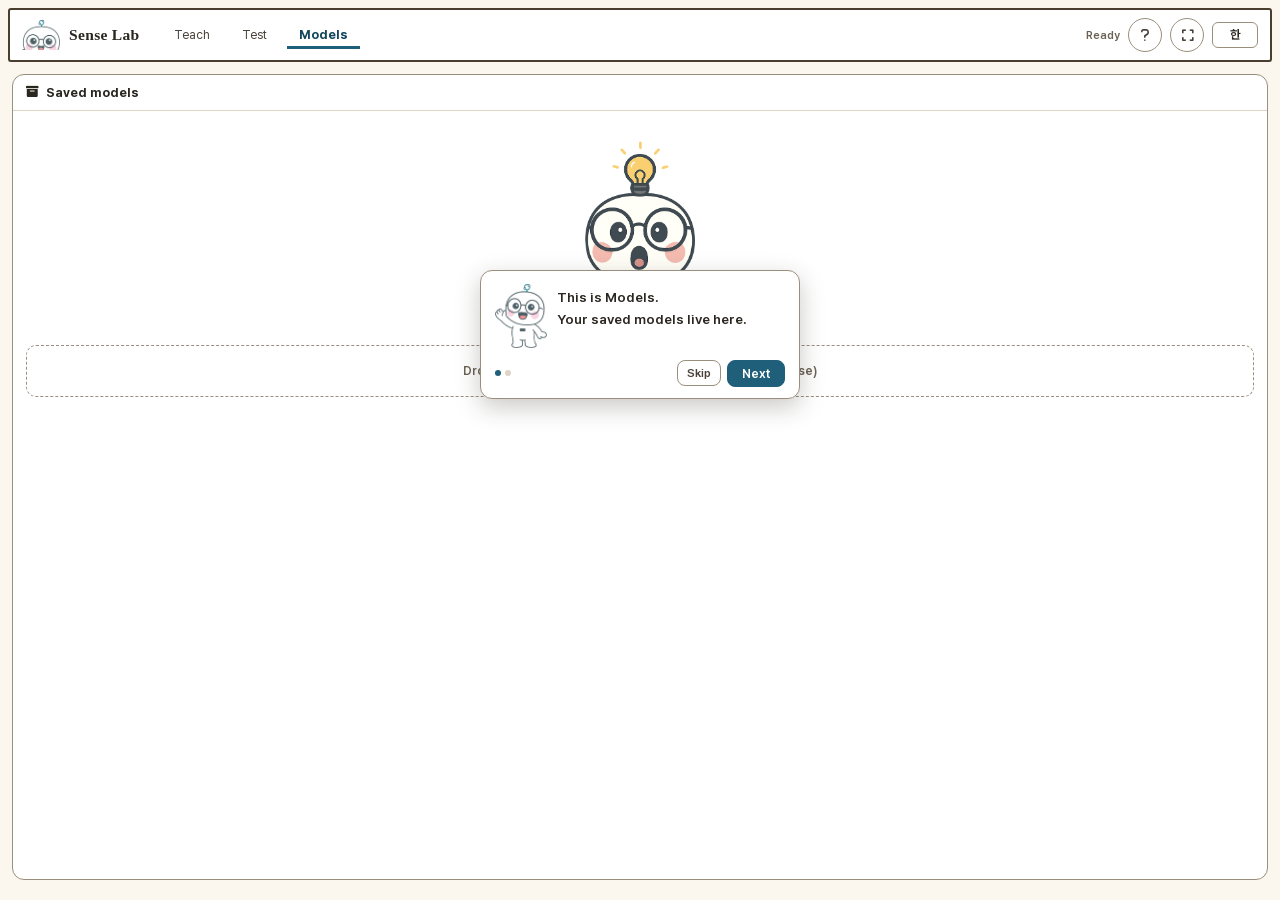
==== commit 39d96d2a: "이름 변경: 센스 랩 (Sense Lab) - 소리까지 배우게 되면서 보는 것+듣는 것 = 감각으로 이름 확장 - 화면 브랜드·페이지 제목·i18n·manifest·wrangler" ====
--- a/storage.html
+++ b/storage.html
@@ -3,15 +3,15 @@
 <head>
 <meta charset="utf-8">
 <meta name="viewport" content="width=device-width,initial-scale=1">
-<title>제스처 랩 — 보관함</title>
+<title>센스 랩 — 보관함</title>
 <link rel="icon" type="image/png" href="assets/img/favicon.png">
 <link rel="manifest" href="manifest.webmanifest">
 <meta name="theme-color" content="#FBF7EF">
-<link rel="stylesheet" href="assets/fonts/pretendard.css?v=16">
-<link rel="stylesheet" href="css/all.min.css?v=16">
-<link rel="stylesheet" href="css/ui.css?v=16">
-<link rel="stylesheet" href="css/theme-maker.css?v=16">
-<link rel="stylesheet" href="css/app.css?v=16">
+<link rel="stylesheet" href="assets/fonts/pretendard.css?v=20">
+<link rel="stylesheet" href="css/all.min.css?v=20">
+<link rel="stylesheet" href="css/ui.css?v=20">
+<link rel="stylesheet" href="css/theme-maker.css?v=20">
+<link rel="stylesheet" href="css/app.css?v=20">
 </head>
 <body>
 
@@ -46,11 +46,11 @@
 
 <div id="toast"></div>
 
-<script src="lib/nav.js?v=16"></script>
-<script src="lib/i18n.js?v=16"></script>
-<script src="lib/tour.js?v=16"></script>
+<script src="lib/nav.js?v=20"></script>
+<script src="lib/i18n.js?v=20"></script>
+<script src="lib/tour.js?v=20"></script>
 <script src="vendor/tfjs/tf.min.js"></script>
 <script src="lib/jszip.min.js"></script>
-<script type="module" src="lib/storage_page.js?v=16"></script>
+<script type="module" src="lib/storage_page.js?v=20"></script>
 </body>
 </html>
--- a/css/app.css
+++ b/css/app.css
@@ -1,4 +1,4 @@
-/* 제스처 랩 전용 스타일 — 공통 규격은 css/ui.css (파이보 랩과 동일) */
+/* 센스 랩 전용 스타일 — 공통 규격은 css/ui.css (파이보 랩과 동일) */
 /* 패널·단계·카드 등은 파이보 랩 분류툴(classify.html)의 규격을 그대로 옮겼다 */
 
 html,body{height:100%;margin:0;overflow:hidden}
@@ -78,6 +78,7 @@
 #bgCv{position:absolute;inset:0;width:100%;height:100%;transform:scaleX(-1);pointer-events:none}
 #camOff{position:absolute;inset:0;display:flex;flex-direction:column;align-items:center;justify-content:center;
   gap:8px;color:#56646C;font-size:12px;font-weight:600}
+#micCv{position:absolute;inset:0;width:100%;height:100%}
 #capBtn,.selinfo,#panC .row{flex-shrink:0}
 .selinfo{margin-top:10px;padding:8px 10px;border-radius:8px;background:var(--panel2);
   font-size:12px;color:var(--ink2);font-weight:600;text-align:center}
